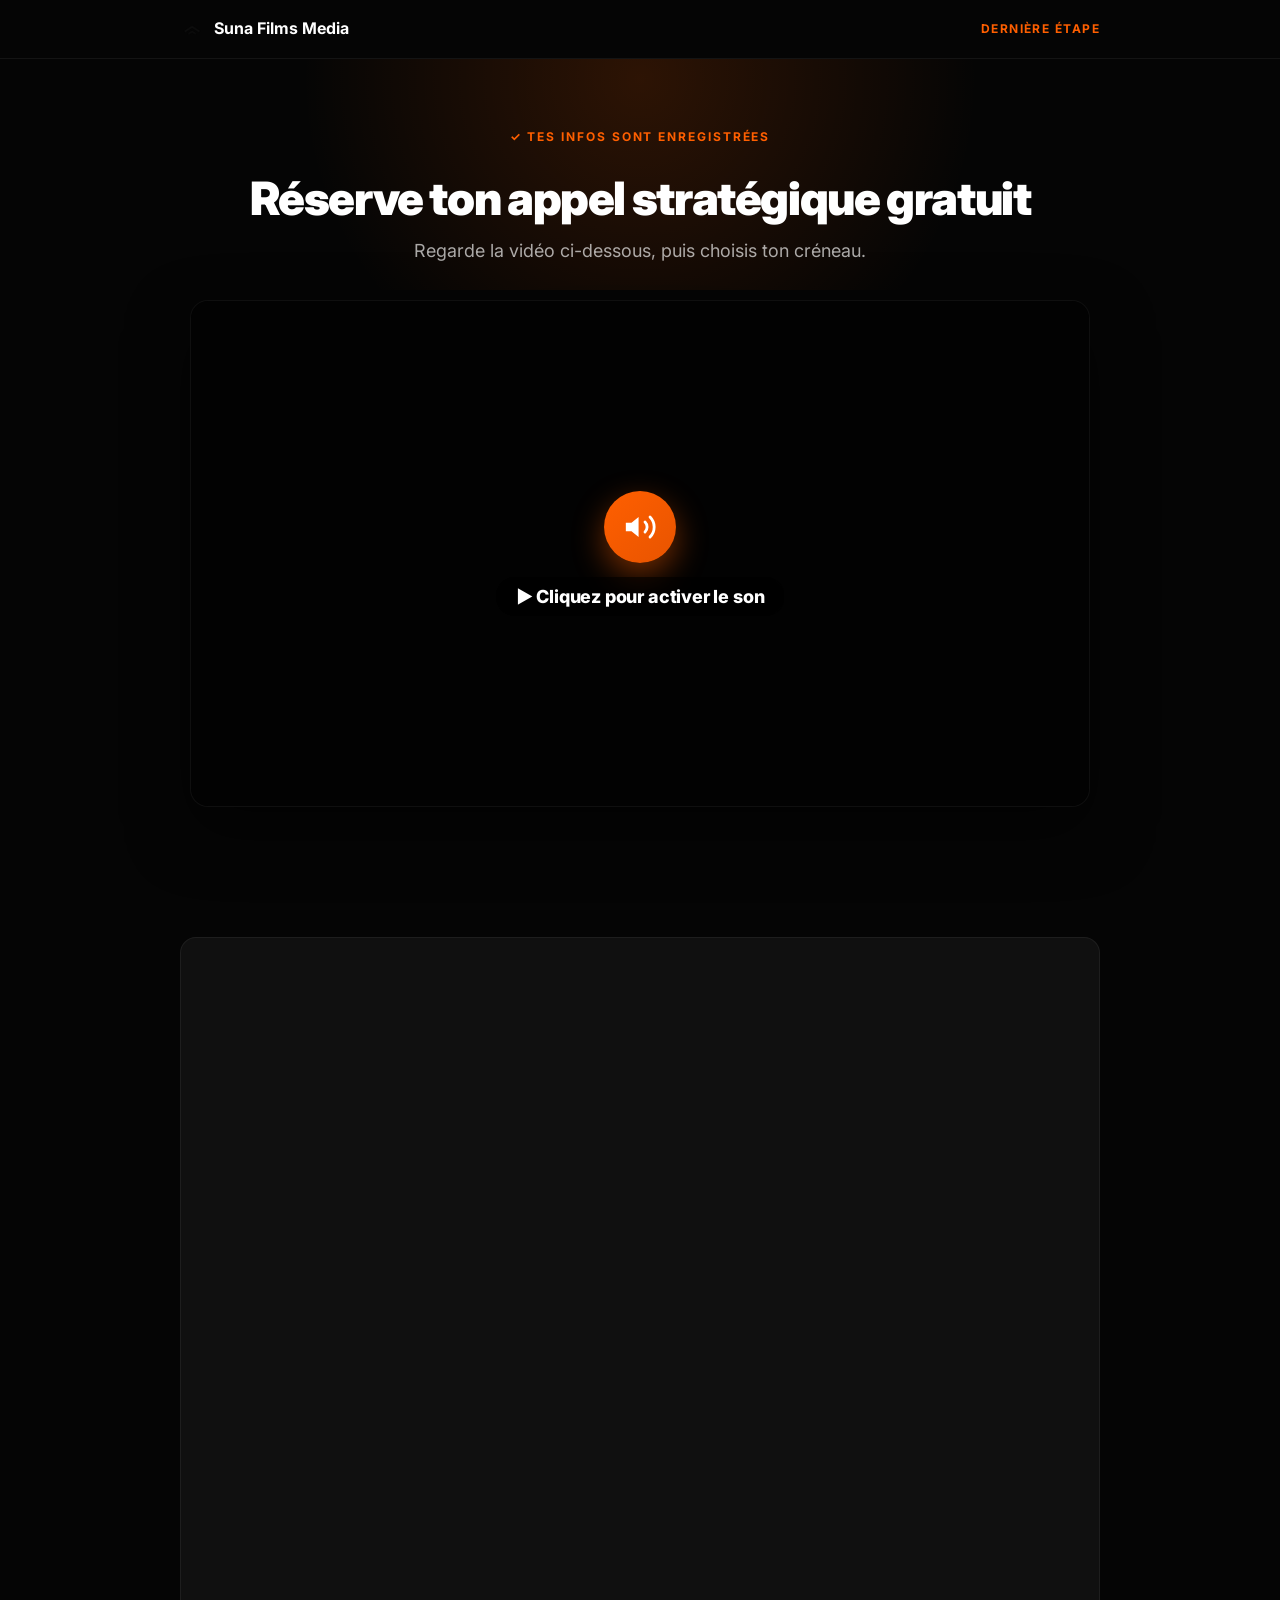
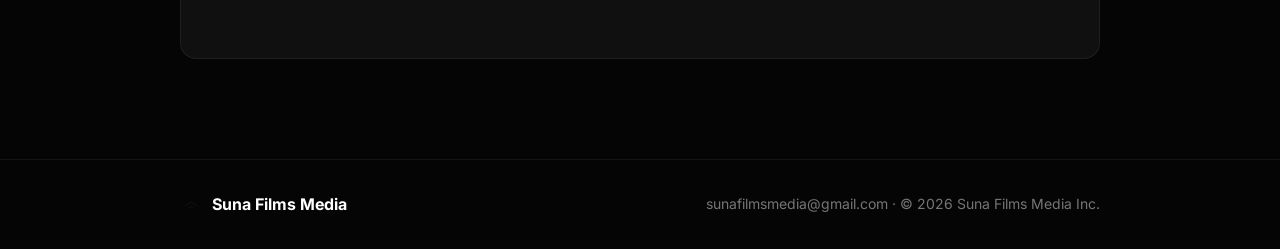
==== rdv.html @ 1b5686c1 "Nouveau flux: form -> /rdv (vieille video autoplay + calendrier), retire le calendrier de la page pr" ====
<!DOCTYPE html>
<html lang="fr">
<head>
  <meta charset="UTF-8" />
  <meta name="viewport" content="width=device-width, initial-scale=1.0" />
  <title>Réserve ton appel — Suna Films Media</title>
  <meta name="description" content="Réserve ton appel stratégique gratuit de 30 minutes avec Suna Films Media." />
  <meta name="robots" content="noindex" />

  <!-- Fonts -->
  <link rel="preconnect" href="https://fonts.googleapis.com" />
  <link rel="preconnect" href="https://fonts.gstatic.com" crossorigin />
  <link href="https://fonts.googleapis.com/css2?family=Inter:wght@400;500;600;700;800;900&display=swap" rel="stylesheet" />
  <link rel="preconnect" href="https://api.leadconnectorhq.com" />
  <link rel="preconnect" href="https://link.msgsndr.com" />
  <link rel="preconnect" href="https://www.youtube.com" />
  <link rel="preconnect" href="https://i.ytimg.com" />

  <link rel="stylesheet" href="/style.css" />

  <!-- ===== Meta Pixel ===== -->
  <script>
  !function(f,b,e,v,n,t,s)
  {if(f.fbq)return;n=f.fbq=function(){n.callMethod?
  n.callMethod.apply(n,arguments):n.queue.push(arguments)};
  if(!f._fbq)f._fbq=n;n.push=n;n.loaded=!0;n.version='2.0';
  n.queue=[];t=b.createElement(e);t.async=!0;
  t.src=v;s=b.getElementsByTagName(e)[0];
  s.parentNode.insertBefore(t,s)}(window, document,'script',
  'https://connect.facebook.net/en_US/fbevents.js');
  fbq('init', '889823396710916');
  fbq('track', 'PageView');
  </script>
  <noscript><img height="1" width="1" style="display:none"
    src="https://www.facebook.com/tr?id=889823396710916&ev=PageView&noscript=1" alt="" /></noscript>
  <!-- ===== /Meta Pixel ===== -->

  <!-- ===== Microsoft Clarity ===== -->
  <script type="text/javascript">
    (function(c,l,a,r,i,t,y){
        c[a]=c[a]||function(){(c[a].q=c[a].q||[]).push(arguments)};
        t=l.createElement(r);t.async=1;t.src="https://www.clarity.ms/tag/"+i;
        y=l.getElementsByTagName(r)[0];y.parentNode.insertBefore(t,y);
    })(window, document, "clarity", "script", "xqmfwdo1jj");
  </script>
  <!-- ===== /Microsoft Clarity ===== -->
</head>
<body>

  <!-- HEADER -->
  <header class="lp-rvheader">
    <div class="lp-container lp-rvheader__inner">
      <a href="/" class="lp-footer__brand">
        <img src="/assets/images/sfm-logo.png" alt="" style="height:24px;" />
        Suna Films Media
      </a>
      <span class="lp-rvheader__step">Dernière étape</span>
    </div>
  </header>

  <!-- HERO -->
  <section class="lp-rvhero">
    <div class="lp-rvhero__glow" aria-hidden="true"></div>
    <div class="lp-container">
      <span class="lp-eyebrow">✓ Tes infos sont enregistrées</span>
      <h1 class="lp-rvhero__title">Réserve ton appel stratégique gratuit</h1>
      <p class="lp-rvhero__sub">
        Regarde la vidéo ci-dessous, puis choisis ton créneau.
      </p>
    </div>
  </section>

  <!-- VIDÉO (autoplay) -->
  <section class="lp-rvvideo">
    <div class="lp-container">
      <div class="lp-hero__video">
        <iframe
          id="vslPlayer"
          src="https://www.youtube.com/embed/yNBzXR0RrMQ?autoplay=1&mute=1&rel=0&modestbranding=1&playsinline=1&controls=1&enablejsapi=1"
          title="Vidéo Suna Films Media"
          frameborder="0"
          allow="accelerometer; autoplay; clipboard-write; encrypted-media; gyroscope; picture-in-picture"
          loading="eager"
          allowfullscreen>
        </iframe>
        <button type="button" class="lp-video-unmute" id="unmuteBtn" aria-label="Activer le son de la vidéo">
          <span class="lp-video-unmute__icon" aria-hidden="true">
            <svg viewBox="0 0 24 24" fill="none" stroke="currentColor" stroke-width="2" stroke-linecap="round" stroke-linejoin="round">
              <polygon points="11 5 6 9 2 9 2 15 6 15 11 19 11 5" fill="currentColor" stroke="none"></polygon>
              <path d="M15.54 8.46a5 5 0 0 1 0 7.07"></path>
              <path d="M19.07 4.93a10 10 0 0 1 0 14.14"></path>
            </svg>
          </span>
          <span class="lp-video-unmute__label">▶ Cliquez pour activer le son</span>
        </button>
      </div>
    </div>
  </section>

  <!-- CALENDRIER -->
  <section class="lp-booking" id="booking">
    <div class="lp-container">
      <div class="lp-booking__wrap lp-booking__wrap--open">
        <div class="lp-booking__calendar is-unlocked">
          <iframe
            id="ghlBooking"
            src="https://api.leadconnectorhq.com/widget/booking/SUZpHLDFesSyKJdqzXlI"
            title="Calendrier de réservation"
            style="width:100%;border:none;overflow:hidden;"
            scrolling="no"
            width="100%" height="720"></iframe>
        </div>
      </div>
    </div>
  </section>

  <!-- Pré-remplit le widget GHL avec les infos de la page principale -->
  <script>
    (function () {
      try {
        var p = new URLSearchParams(location.search);
        var iframe = document.getElementById('ghlBooking');
        if (!iframe) return;
        var name = (p.get('name') || '').trim();
        var parts = name.split(/\s+/);
        var first = parts.shift() || '';
        var last = parts.join(' ');
        var qs = [];
        if (first) qs.push('first_name=' + encodeURIComponent(first));
        if (last)  qs.push('last_name=' + encodeURIComponent(last));
        if (p.get('email')) qs.push('email=' + encodeURIComponent(p.get('email')));
        if (p.get('phone')) qs.push('phone=' + encodeURIComponent(p.get('phone')));
        if (qs.length) {
          iframe.src = 'https://api.leadconnectorhq.com/widget/booking/SUZpHLDFesSyKJdqzXlI?' + qs.join('&');
        }
      } catch (e) { /* best-effort */ }
    })();
  </script>

  <!-- FOOTER -->
  <footer class="lp-footer">
    <div class="lp-container lp-footer__inner">
      <a href="/" class="lp-footer__brand">
        <img src="/assets/images/sfm-logo.png" alt="" style="height:22px;" />
        Suna Films Media
      </a>
      <div class="lp-footer__meta">
        <a href="mailto:sunafilmsmedia@gmail.com">sunafilmsmedia@gmail.com</a>
        · <span>© 2026 Suna Films Media Inc.</span>
      </div>
    </div>
  </footer>

  <!-- Script d'embed GoHighLevel (resize auto) -->
  <script src="https://link.msgsndr.com/js/form_embed.js"></script>

  <!-- RDV confirmé → pixel Schedule -->
  <script>
    (function () {
      var fired = false;
      window.addEventListener('message', function (e) {
        if (fired) return;
        var origin = e.origin || '';
        if (!/leadconnectorhq\.com|msgsndr\.com|gohighlevel\.com/i.test(origin)) return;
        var raw = '';
        try { raw = typeof e.data === 'string' ? e.data : JSON.stringify(e.data || ''); } catch (x) {}
        if (/height|resize|setheight/i.test(raw) && !/appoint|book|schedul|confirm/i.test(raw)) return;
        if (/appointment.?booked|booking.?(success|complete|confirmed)|schedul|slotbooked/i.test(raw)) {
          fired = true;
          if (typeof fbq !== 'undefined') fbq('track', 'Schedule');
          if (typeof clarity !== 'undefined') { try { clarity('event', 'booking_scheduled'); } catch (x) {} }
        }
      });
    })();
  </script>

  <!-- VSL autoplay muet → bouton pour activer le son -->
  <script>
    (function () {
      var btn = document.getElementById('unmuteBtn');
      var iframe = document.getElementById('vslPlayer');
      if (!btn || !iframe) return;
      var player = null;
      var tag = document.createElement('script');
      tag.src = 'https://www.youtube.com/iframe_api';
      document.head.appendChild(tag);
      window.onYouTubeIframeAPIReady = function () {
        try { player = new YT.Player('vslPlayer'); } catch (e) {}
      };
      btn.addEventListener('click', function () {
        var done = false;
        if (player && typeof player.unMute === 'function') {
          try { player.unMute(); player.setVolume(100); player.playVideo(); done = true; } catch (e) {}
        }
        if (!done) {
          iframe.src = 'https://www.youtube.com/embed/yNBzXR0RrMQ?autoplay=1&mute=0&rel=0&modestbranding=1&playsinline=1&controls=1&enablejsapi=1';
        }
        btn.classList.add('is-hidden');
        if (typeof fbq !== 'undefined') fbq('trackCustom', 'VideoUnmute');
      });
    })();
  </script>
</body>
</html>
---- style.css ----
/* ============================================================= */
/* SUNA FILMS MEDIA — Landing /ai                                 */
/* ============================================================= */

:root {
  --bg:          #050505;
  --surface:     #101010;
  --brand:       #FF5F00;
  --brand-dark:  #E85400;
  --text:        #FFFFFF;
  --text-muted:  rgba(255,255,255,0.65);
  --text-dim:    rgba(255,255,255,0.45);
  --border:      rgba(255,255,255,0.06);
  --success:     #22c55e;
  --success-lt:  #6EE7B7;
  --danger:      #FCA5A5;
}

/* ---------- Reset ---------- */
*, *::before, *::after { box-sizing: border-box; margin: 0; padding: 0; }

html { scroll-behavior: smooth; -webkit-text-size-adjust: 100%; }

body {
  background: var(--bg);
  color: var(--text);
  font-family: 'Inter', -apple-system, BlinkMacSystemFont, 'Segoe UI', sans-serif;
  font-size: 16px;
  line-height: 1.6;
  -webkit-font-smoothing: antialiased;
  -moz-osx-font-smoothing: grayscale;
  overflow-x: hidden;
}

img { max-width: 100%; display: block; }
a { color: inherit; text-decoration: none; }

/* ---------- Layout ---------- */
.lp-container {
  width: 100%;
  max-width: 960px;
  margin: 0 auto;
  padding: 0 20px;
}

.lp-section-head { text-align: center; max-width: 780px; margin: 0 auto 48px; }

/* ---------- Typography helpers ---------- */
.lp-eyebrow {
  display: inline-block;
  font-size: 12px;
  font-weight: 700;
  letter-spacing: 0.16em;
  text-transform: uppercase;
  color: var(--brand);
  margin-bottom: 18px;
}

.lp-h2 {
  font-size: clamp(26px, 4vw, 42px);
  font-weight: 800;
  line-height: 1.12;
  letter-spacing: -0.025em;
}

.lp-section-head__sub {
  margin-top: 16px;
  color: var(--text-muted);
  font-size: clamp(15px, 2vw, 17px);
  line-height: 1.6;
}

/* ---------- Buttons ---------- */
.lp-btn {
  display: inline-flex;
  align-items: center;
  justify-content: center;
  gap: 8px;
  font-family: inherit;
  cursor: pointer;
  border: none;
  border-radius: 999px;
  font-weight: 700;
  text-align: center;
  transition: transform 0.2s ease, box-shadow 0.2s ease, background 0.2s ease;
}

.lp-btn--primary {
  background: linear-gradient(135deg, #FF5F00 0%, #E85400 100%);
  color: #fff;
  padding: 15px 30px;
  box-shadow: 0 12px 32px rgba(255,95,0,0.28);
}
.lp-btn--primary:hover {
  transform: translateY(-2px);
  box-shadow: 0 16px 42px rgba(255,95,0,0.45);
}
.lp-btn--primary:disabled {
  opacity: 0.6;
  cursor: not-allowed;
  transform: none;
  box-shadow: 0 12px 32px rgba(255,95,0,0.18);
}

.lp-btn--lg {
  padding: 19px 40px;
  font-size: 18px;
}

/* CTAs principaux (hero / mid / final) : gros et faciles à cliquer */
.lp-track-cta.lp-btn--lg {
  padding: 21px 44px;
  font-size: 19px;
  font-weight: 800;
}

/* ============================================================= */
/* SECTION 1 — HERO                                              */
/* ============================================================= */
.lp-hero {
  position: relative;
  overflow: hidden;
  padding: 40px 0 90px;
  text-align: center;
}

.lp-hero__glow {
  position: absolute;
  top: -300px; left: 50%; transform: translateX(-50%);
  width: 1100px; height: 700px;
  background: radial-gradient(circle, rgba(255,95,0,0.18) 0%, transparent 65%);
  z-index: 0;
  pointer-events: none;
}

.lp-hero__inner { position: relative; z-index: 2; }

/* Le compteur et l'eyebrow sur des lignes séparées (l'eyebrow passe dessous) */
.lp-hero__inner > .lp-eyebrow { display: block; }
.lp-hero__scarcity {
  display: inline-flex;
  align-items: center;
  gap: 9px;
  margin-bottom: 14px;
  padding: 8px 16px;
  border-radius: 999px;
  background: rgba(255,95,0,0.1);
  border: 1px solid rgba(255,95,0,0.35);
  color: #fff;
  font-size: 13px;
  font-weight: 700;
  letter-spacing: 0.01em;
}
.lp-hero__scarcity-dot {
  width: 9px;
  height: 9px;
  border-radius: 999px;
  background: var(--brand);
  box-shadow: 0 0 0 0 rgba(255,95,0,0.6);
  animation: scarcity-pulse 1.8s ease-out infinite;
}
@keyframes scarcity-pulse {
  0%   { box-shadow: 0 0 0 0 rgba(255,95,0,0.55); }
  70%  { box-shadow: 0 0 0 8px rgba(255,95,0,0); }
  100% { box-shadow: 0 0 0 0 rgba(255,95,0,0); }
}

.lp-hero__title {
  font-size: clamp(36px, 6.2vw, 68px);
  font-weight: 900;
  line-height: 1.05;
  letter-spacing: -0.035em;
  margin-bottom: 14px;
}

.lp-hero__title-accent {
  display: block;
  font-size: 0.5em;
  font-weight: 800;
  color: var(--brand);
  letter-spacing: -0.02em;
  margin-top: 8px;
  line-height: 1.15;
}

/* Titre "hook" (phrase complète) : plus petit et lisible que le titre géant */
.lp-hero__title--hook {
  font-size: clamp(25px, 4.1vw, 42px);
  line-height: 1.2;
  letter-spacing: -0.02em;
  font-weight: 800;
  max-width: 860px;
  margin: 0 auto 16px;
}
.lp-hero__hl { color: var(--brand); }

/* CTA sur 2 lignes (texte principal + sous-texte) */
.lp-cta-stack {
  flex-direction: column;
  gap: 3px;
  padding-top: 17px;
  padding-bottom: 17px;
  line-height: 1.15;
}
.lp-cta-stack__main { font-size: 19px; font-weight: 800; }
.lp-cta-stack__sub { font-size: 13px; font-weight: 600; opacity: 0.88; }

/* Ligne de réassurance sous le CTA */
.lp-hero__reassure {
  margin-top: 16px;
  font-size: clamp(13px, 1.7vw, 15px);
  font-style: italic;
  color: var(--text-dim);
}
.lp-hero__reassure strong { color: #fff; font-style: normal; }

/* Ligne de confiance sous le sous-titre */
.lp-hero__trust {
  margin-top: 14px;
  font-size: clamp(13px, 1.7vw, 15px);
  color: var(--text-dim);
  letter-spacing: 0.01em;
}
.lp-hero__trust strong { color: #fff; }

.lp-hero__guarantee {
  font-size: clamp(15px, 2vw, 20px);
  color: var(--brand);
  font-weight: 700;
  margin-bottom: 18px;
}

/* Flèche + phrase au-dessus de la vidéo */
.lp-hero__vsl-cue {
  display: flex;
  flex-direction: column;
  align-items: center;
  gap: 4px;
  margin-bottom: 14px;
}
.lp-hero__vsl-text {
  font-size: clamp(15px, 2.2vw, 19px);
  font-weight: 800;
  color: #fff;
  letter-spacing: -0.01em;
}
.lp-hero__vsl-arrow {
  width: 30px;
  height: 30px;
  color: var(--brand);
  animation: vsl-arrow-bounce 1.4s ease-in-out infinite;
}
@keyframes vsl-arrow-bounce {
  0%, 100% { transform: translateY(0); }
  50%      { transform: translateY(7px); }
}

.lp-hero__sub {
  font-size: clamp(14px, 1.8vw, 17px);
  color: var(--text-muted);
  margin-bottom: 36px;
}

/* Stage + dégradé qui balaie derrière la vidéo (droite → gauche) */
.lp-hero__video-stage { position: relative; }
.lp-video-swish {
  position: absolute;
  inset: -34px;
  z-index: 0;
  border-radius: 40px;
  background: linear-gradient(100deg,
    transparent 22%,
    rgba(255,95,0,0.30) 40%,
    rgba(255,95,0,0.75) 50%,
    rgba(255,95,0,0.30) 60%,
    transparent 78%);
  background-size: 260% 100%;
  filter: blur(30px);
  opacity: 0;
  /* 1 balayage (~2,4 s) puis invisible jusqu'au prochain cycle : 1 fois / 30 s */
  animation: video-swish 30s linear infinite;
  pointer-events: none;
}
@keyframes video-swish {
  0%    { background-position: 135% 0;  opacity: 0; }
  1%    { opacity: 0.9; }
  8%    { background-position: -135% 0; opacity: 0.9; }
  9%    { opacity: 0; }
  100%  { background-position: -135% 0; opacity: 0; }
}
@media (prefers-reduced-motion: reduce) {
  .lp-video-swish { animation: none; opacity: 0; }
}

.lp-hero__video {
  position: relative;
  z-index: 1;
  width: 100%;
  aspect-ratio: 16 / 9;
  border-radius: 18px;
  overflow: hidden;
  border: 1px solid var(--border);
  box-shadow: 0 24px 60px rgba(0,0,0,0.55);
  margin-bottom: 36px;
  background: #000;
}
.lp-hero__video iframe {
  position: absolute;
  inset: 0;
  width: 100%;
  height: 100%;
  border: 0;
}

/* Miniature cliquable (facade) */
.lp-video-facade {
  position: absolute;
  inset: 0;
  width: 100%;
  height: 100%;
  border: 0;
  padding: 0;
  cursor: pointer;
  background-size: cover;
  background-position: center;
  background-color: #000;
  display: flex;
  align-items: center;
  justify-content: center;
  -webkit-tap-highlight-color: transparent;
}
.lp-video-facade::after {
  content: "";
  position: absolute;
  inset: 0;
  background: rgba(0,0,0,0.10);
  transition: background 0.2s ease;
}
.lp-video-facade:hover::after { background: rgba(0,0,0,0); }
.lp-video-facade__play {
  position: relative;
  z-index: 1;
  width: 82px;
  height: 82px;
  border-radius: 999px;
  background: linear-gradient(135deg, #FF5F00 0%, #E85400 100%);
  box-shadow: 0 14px 36px rgba(255,95,0,0.5);
  display: flex;
  align-items: center;
  justify-content: center;
  transition: transform 0.2s ease;
  animation: facade-pulse 2s ease-in-out infinite;
}
.lp-video-facade:hover .lp-video-facade__play { transform: scale(1.07); }
.lp-video-facade__play svg { width: 36px; height: 36px; color: #fff; margin-left: 4px; }
@keyframes facade-pulse {
  0%, 100% { box-shadow: 0 14px 36px rgba(255,95,0,0.5); }
  50%      { box-shadow: 0 16px 46px rgba(255,95,0,0.7); }
}

/* Overlay « Activer le son » — couvre la vidéo tant qu'elle est muette */
.lp-video-unmute {
  position: absolute;
  inset: 0;
  z-index: 3;
  display: flex;
  flex-direction: column;
  align-items: center;
  justify-content: center;
  gap: 14px;
  width: 100%;
  height: 100%;
  border: 0;
  cursor: pointer;
  color: #fff;
  font-family: inherit;
  background: rgba(5, 5, 5, 0.42);
  transition: opacity 0.3s ease, visibility 0.3s ease;
  -webkit-tap-highlight-color: transparent;
}
.lp-video-unmute.is-hidden { opacity: 0; visibility: hidden; pointer-events: none; }

/* Fausse barre de progression du VSL (~20 s) */
.lp-vsl-bar {
  position: absolute;
  left: 0; right: 0; bottom: 0;
  height: 6px;
  background: rgba(255,255,255,0.18);
  z-index: 2;
  pointer-events: none;
}
.lp-vsl-bar__fill {
  display: block;
  height: 100%;
  width: 0;
  background: linear-gradient(90deg, #FF5F00, #E85400);
  box-shadow: 0 0 10px rgba(255,95,0,0.6);
}
.lp-vsl-bar__fill.is-running { animation: vsl-bar 20s linear forwards; }
@keyframes vsl-bar { from { width: 0; } to { width: 100%; } }

.lp-video-unmute__icon {
  display: flex;
  align-items: center;
  justify-content: center;
  width: 72px;
  height: 72px;
  border-radius: 999px;
  background: linear-gradient(135deg, #FF5F00 0%, #E85400 100%);
  box-shadow: 0 12px 32px rgba(255, 95, 0, 0.45);
  animation: unmute-pulse 2s ease-in-out infinite;
}
.lp-video-unmute__icon svg { width: 34px; height: 34px; }
.lp-video-unmute__label {
  font-size: clamp(15px, 2.4vw, 18px);
  font-weight: 800;
  letter-spacing: -0.01em;
  padding: 9px 20px;
  border-radius: 999px;
  background: rgba(0, 0, 0, 0.55);
  backdrop-filter: blur(4px);
  -webkit-backdrop-filter: blur(4px);
}
@keyframes unmute-pulse {
  0%, 100% { transform: scale(1); box-shadow: 0 12px 32px rgba(255,95,0,0.45); }
  50%      { transform: scale(1.06); box-shadow: 0 16px 42px rgba(255,95,0,0.6); }
}

/* ---------- Trajectoire "condor" ---------- */
.lp-bg-trajectory {
  position: absolute;
  inset: 0;
  z-index: 1;
  opacity: 0;
  animation: traj-fade 2.2s ease-out 0.4s forwards;
  pointer-events: none;
}
.lp-bg-trajectory svg { width: 100%; height: 100%; }
.lp-bg-trajectory path {
  stroke: rgba(255,95,0,0.18);
  stroke-width: 2.5;
  stroke-linecap: round;
  stroke-dasharray: 2600;
  stroke-dashoffset: 2600;
  animation: traj-draw 4.5s cubic-bezier(0.4,0,0.2,1) 0.8s forwards;
  filter: drop-shadow(0 0 12px rgba(255,95,0,0.3));
}
.lp-bg-trajectory__bird {
  position: absolute; top: 10%; right: 6%;
  width: 90px; opacity: 0;
  filter: brightness(0) invert(1);
  animation: bird-in 1.8s ease-out 3.6s forwards, bird-float 5s ease-in-out 3.6s infinite;
}

@keyframes traj-fade { to { opacity: 1; } }
@keyframes traj-draw { to { stroke-dashoffset: 0; } }
@keyframes bird-in {
  from { opacity: 0; transform: translateY(20px) scale(0.85); }
  to   { opacity: 0.14; transform: translateY(0) scale(1); }
}
@keyframes bird-float {
  0%,100% { transform: translate(0,0); }
  50%     { transform: translate(-4px,-10px); }
}

/* ============================================================= */
/* SECTION 2 — LOGOS marquee                                    */
/* ============================================================= */
.lp-logos { padding: 60px 0; border-top: 1px solid var(--border); border-bottom: 1px solid var(--border); }
.lp-logos__headline {
  text-align: center;
  font-size: clamp(20px, 2.8vw, 28px);
  font-weight: 800;
  letter-spacing: -0.02em;
  color: #fff;
  margin-bottom: 34px;
  padding: 0 20px;
}
.lp-logos__title {
  text-align: center;
  font-size: 12px;
  font-weight: 600;
  letter-spacing: 0.18em;
  text-transform: uppercase;
  color: var(--text-dim);
  margin-bottom: 36px;
}

.marquee {
  overflow: hidden;
  -webkit-mask-image: linear-gradient(to right, transparent 0%, black 8%, black 92%, transparent 100%);
  mask-image: linear-gradient(to right, transparent 0%, black 8%, black 92%, transparent 100%);
}
.marquee__track {
  display: flex;
  gap: 24px;
  width: max-content;
  align-items: center;
  animation: marquee-scroll 28s linear infinite;
}
/* Les logos sont pré-normalisés en blanc sur transparent : aucun filtre nécessaire.
   max-width borne les logos très larges (certains font 8:1) pour garder un rythme régulier. */
.marquee__logo {
  height: 36px;
  width: auto;
  max-width: 165px;
  object-fit: contain;
  opacity: 0.7;
  flex: 0 0 auto;
  transition: opacity 0.25s ease;
}
.marquee__logo:hover { opacity: 1; }
@keyframes marquee-scroll {
  from { transform: translateX(0); }
  to   { transform: translateX(-50%); }
}

/* ============================================================= */
/* SECTION 2B — APPLICATION (form inline)                       */
/* ============================================================= */
.lp-apply { padding: 80px 0; }
.lp-apply__card {
  max-width: 520px;
  margin: 0 auto;
  text-align: center;
  background: var(--surface);
  border: 1px solid rgba(255,95,0,0.28);
  border-radius: 18px;
  padding: 40px 34px;
  box-shadow: 0 24px 60px rgba(0,0,0,0.4);
}
.lp-apply__title {
  font-size: clamp(24px, 3.6vw, 34px);
  font-weight: 800;
  letter-spacing: -0.025em;
  line-height: 1.12;
  margin: 4px 0 10px;
}
.lp-apply__sub {
  color: var(--text-muted);
  font-size: clamp(14px, 2vw, 16px);
  line-height: 1.55;
  margin-bottom: 26px;
}
.lp-apply__form { text-align: left; }
.lp-apply__form .lp-form__submit { margin-top: 6px; }

/* Form dans la modal : pas de double fond/bordure (la modal les fournit) */
.lp-apply__card--modal {
  background: none;
  border: none;
  box-shadow: none;
  padding: 0;
  max-width: none;
}
.lp-modal__box--apply { max-width: 460px; }

/* Page offre : form directement sous le hero */
.lp-hero--offer { padding: 40px 0 20px; }
.lp-apply__card--offer { margin-top: 30px; }

/* Sur mobile : offre compacte pour voir le form dès l'arrivée */
@media (max-width: 640px) {
  .lp-hero--offer { padding: 20px 0 6px; }
  .lp-hero--offer .lp-hero__title { font-size: clamp(27px, 8.4vw, 40px); line-height: 1.05; }
  .lp-hero--offer .lp-hero__guarantee { margin-bottom: 0; }
  .lp-hero--offer + .lp-apply { padding-top: 18px; }
}

/* CTA mid-funnel */
.lp-midcta { padding: 30px 0 90px; text-align: center; }
.lp-midcta__title {
  font-size: clamp(24px, 3.4vw, 36px);
  font-weight: 800;
  letter-spacing: -0.025em;
  line-height: 1.12;
  margin: 6px 0 24px;
}

/* Barre de progression */
.lp-apply__progress {
  height: 5px;
  border-radius: 999px;
  background: rgba(255,255,255,0.08);
  overflow: hidden;
  margin-bottom: 8px;
}
.lp-apply__progress-bar {
  display: block;
  height: 100%;
  width: 25%;
  border-radius: 999px;
  background: linear-gradient(90deg, #FF5F00, #E85400);
  transition: width 0.35s ease;
}
.lp-apply__count {
  text-align: right;
  font-size: 12px;
  font-weight: 700;
  color: var(--text-dim);
  margin-bottom: 20px;
}

/* Étapes (une à la fois) */
.lp-apply__step { display: none; }
.lp-apply__step.is-active { display: block; animation: step-in 0.3s ease; }
@keyframes step-in {
  from { opacity: 0; transform: translateY(8px); }
  to   { opacity: 1; transform: translateY(0); }
}
.lp-apply__step > label {
  display: block;
  font-size: clamp(17px, 2.4vw, 21px);
  font-weight: 700;
  color: #fff;
  margin-bottom: 16px;
  letter-spacing: -0.01em;
}
.lp-apply__step input:not([type=hidden]) {
  width: 100%;
  background: #050505;
  border: 1px solid rgba(255,255,255,0.1);
  border-radius: 10px;
  padding: 15px 16px;
  color: #fff;
  font-family: inherit;
  font-size: 16px;
  margin-bottom: 18px;
  transition: border-color 0.2s ease;
}
.lp-apply__step input:not([type=hidden]):focus { outline: none; border-color: var(--brand); }
.lp-apply__step .lp-btn { width: 100%; }

/* Navigation retour / suivant */
.lp-apply__nav { display: flex; align-items: center; gap: 12px; }
.lp-apply__nav .lp-btn { flex: 1 1 auto; }
.lp-apply__back {
  flex: 0 0 auto;
  background: none;
  border: none;
  color: var(--text-dim);
  font-family: inherit;
  font-size: 14px;
  font-weight: 600;
  cursor: pointer;
  padding: 8px 4px;
  transition: color 0.2s;
}
.lp-apply__back:hover { color: #fff; }

/* Choix (domaine) */
.lp-apply__choices { display: flex; flex-direction: column; gap: 10px; margin-bottom: 20px; }
.lp-apply__choices.is-error .lp-apply__choice { border-color: var(--danger); }
.lp-apply__choice {
  width: 100%;
  text-align: left;
  background: #050505;
  border: 1px solid rgba(255,255,255,0.12);
  border-radius: 12px;
  padding: 15px 18px;
  color: #fff;
  font-family: inherit;
  font-size: 15px;
  font-weight: 600;
  cursor: pointer;
  transition: border-color 0.2s, background 0.2s;
}
.lp-apply__choice:hover { border-color: rgba(255,95,0,0.5); }
.lp-apply__choice.is-selected {
  border-color: var(--brand);
  background: rgba(255,95,0,0.12);
}

/* ============================================================= */
/* SECTION 3 — IMPACT                                           */
/* ============================================================= */
.lp-impact { padding: 100px 0; }

/* ---------- Slider horizontal (scroll-snap + flèches) ---------- */
.lp-slider {
  position: relative;
  max-width: 1100px;
  margin: 0 auto;
  padding: 0 12px;
}
.lp-slider__track {
  display: flex;
  gap: 18px;
  overflow-x: auto;
  scroll-snap-type: x mandatory;
  scroll-behavior: smooth;
  padding: 8px 12px 22px;
  -webkit-overflow-scrolling: touch;
  scrollbar-width: none;
}
.lp-slider__track::-webkit-scrollbar { display: none; }

.lp-slider__arrow {
  position: absolute;
  top: 50%;
  transform: translateY(-50%);
  z-index: 4;
  width: 46px;
  height: 46px;
  display: flex;
  align-items: center;
  justify-content: center;
  border: 1px solid rgba(255,255,255,0.14);
  background: rgba(16,16,16,0.9);
  color: #fff;
  border-radius: 999px;
  font-size: 26px;
  line-height: 1;
  cursor: pointer;
  transition: background 0.2s, border-color 0.2s, opacity 0.2s;
  backdrop-filter: blur(4px);
}
.lp-slider__arrow:hover { background: var(--brand); border-color: var(--brand); }
.lp-slider__arrow--prev { left: -6px; }
.lp-slider__arrow--next { right: -6px; }
.lp-slider__arrow[disabled] { opacity: 0.25; cursor: default; }
@media (max-width: 720px) { .lp-slider__arrow { display: none; } }

/* ---------- Carte impact avec photo ---------- */
.lp-icard {
  flex: 0 0 268px;
  scroll-snap-align: center;
  background: rgba(255,255,255,0.04);
  border: 1px solid rgba(255,95,0,0.28);
  border-radius: 18px;
  padding: 28px 24px 26px;
  display: flex;
  flex-direction: column;
  align-items: center;
  text-align: center;
  transition: transform 0.25s ease, border-color 0.25s ease;
}
.lp-icard:hover { transform: translateY(-4px); border-color: rgba(255,95,0,0.55); }
.lp-icard__photo {
  width: 92px;
  height: 92px;
  border-radius: 999px;
  object-fit: cover;
  border: 2px solid rgba(255,95,0,0.5);
  margin-bottom: 16px;
}
.lp-icard__body { display: flex; flex-direction: column; align-items: center; gap: 6px; width: 100%; }
.lp-icard__name { font-size: 18px; font-weight: 800; color: #fff; letter-spacing: -0.01em; }
.lp-icard__metric {
  font-size: 11px; font-weight: 600; letter-spacing: 0.08em;
  text-transform: uppercase; color: var(--text-dim);
}
.lp-icard__prog {
  display: flex; align-items: baseline; justify-content: center;
  gap: 10px; margin: 8px 0 4px;
}
.lp-icard__from { font-size: 26px; color: rgba(255,255,255,0.4); font-weight: 700; }
.lp-icard__arrow { font-size: 20px; color: var(--brand); }
.lp-icard__to { font-size: 46px; font-weight: 900; color: #fff; letter-spacing: -0.03em; line-height: 1; }
.lp-icard__single {
  font-size: 52px; font-weight: 900; color: #fff;
  letter-spacing: -0.03em; line-height: 1; margin: 10px 0 4px;
}
.lp-icard__pct {
  padding: 6px 14px;
  background: rgba(34,197,94,0.14);
  color: var(--success-lt);
  border-radius: 999px;
  font-weight: 700;
  font-size: 13px;
}
.lp-icard__period {
  font-size: 11px; font-weight: 600; letter-spacing: 0.06em;
  text-transform: uppercase; color: var(--text-dim); margin-top: 2px;
}

/* ============================================================= */
/* SECTION 4B — SYSTÈME (aperçu Miro verrouillé)                */
/* ============================================================= */
.lp-system { padding: 100px 0; }
.lp-system__wrap {
  position: relative;
  width: 100%;
  /* Hauteur responsive SANS aspect-ratio : la largeur reste 100% du conteneur.
     (aspect-ratio + min-height dérivait la largeur de la hauteur → débordait le mobile) */
  height: clamp(430px, 52vw, 600px);
  border-radius: 16px;
  overflow: hidden;
  border: 1px solid var(--border);
  background: var(--surface);
  max-width: 1000px;
  margin: 0 auto;
}
.lp-system__poster {
  position: absolute;
  inset: 0;
  width: 100%;
  height: 100%;
  object-fit: cover;
  object-position: center;
  filter: blur(6px);
  transform: scale(1.04); /* masque les bords nets du flou */
  transition: filter 0.5s ease, transform 0.5s ease;
}
.lp-system__poster.is-clear { filter: none; transform: none; }

/* Bouton « ouvrir en grand » — apparaît une fois débloqué */
.lp-system__open {
  position: absolute;
  bottom: 16px;
  right: 16px;
  z-index: 3;
  padding: 10px 18px;
  border-radius: 999px;
  background: rgba(16,16,16,0.92);
  border: 1px solid rgba(255,255,255,0.16);
  color: #fff;
  font-size: 13px;
  font-weight: 700;
  opacity: 0;
  visibility: hidden;
  transform: translateY(6px);
  transition: opacity 0.4s ease, transform 0.4s ease, visibility 0.4s ease, background 0.2s;
  backdrop-filter: blur(4px);
}
.lp-system__open:hover { background: var(--brand); border-color: var(--brand); }
.lp-system__open.is-visible { opacity: 1; visibility: visible; transform: translateY(0); }

.lp-system__overlay {
  position: absolute;
  inset: 0;
  display: flex;
  align-items: center;
  justify-content: center;
  padding: 20px;
  background: rgba(5,5,5,0.5);
  backdrop-filter: blur(1.5px);
  -webkit-backdrop-filter: blur(1.5px);
  transition: opacity 0.4s ease, visibility 0.4s ease;
}
.lp-system__overlay.is-hidden { opacity: 0; visibility: hidden; pointer-events: none; }

/* ============================================================= */
/* PAGE /rendez-vous — header, hero, FAQ                        */
/* ============================================================= */
.lp-rvheader { border-bottom: 1px solid var(--border); padding: 16px 0; }
.lp-rvheader__inner { display: flex; align-items: center; justify-content: space-between; }
.lp-rvheader__step {
  font-size: 12px; font-weight: 700; letter-spacing: 0.12em;
  text-transform: uppercase; color: var(--brand);
}

.lp-rvhero { position: relative; overflow: hidden; padding: 64px 0 24px; text-align: center; }
.lp-rvhero__glow {
  position: absolute; top: -240px; left: 50%; transform: translateX(-50%);
  width: 900px; height: 520px; pointer-events: none; z-index: 0;
  background: radial-gradient(circle, rgba(255,95,0,0.16) 0%, transparent 65%);
}
.lp-rvhero .lp-container { position: relative; z-index: 2; }
.lp-rvhero__title {
  font-size: clamp(28px, 4.6vw, 46px); font-weight: 900;
  letter-spacing: -0.03em; line-height: 1.08; margin: 10px 0 14px;
}
.lp-rvhero__sub {
  color: var(--text-muted); max-width: 640px; margin: 0 auto;
  font-size: clamp(15px, 2vw, 18px); line-height: 1.6;
}

/* Vidéo VSL sur la page rendez-vous */
.lp-rvvideo { padding: 10px 0 30px; }
.lp-rvvideo .lp-hero__video { max-width: 900px; margin: 0 auto; }

/* Calendrier « ouvert » (page rendez-vous : pas de gating) */
.lp-booking__wrap--open { min-height: 0; }
.lp-booking__wrap--open .lp-booking__calendar { filter: none; pointer-events: auto; }

/* FAQ (accordéon natif <details>) */
.lp-faq { padding: 50px 0 100px; }
.lp-faq__list { max-width: 760px; margin: 0 auto; display: flex; flex-direction: column; gap: 12px; }
.lp-faq__item {
  background: rgba(255,255,255,0.03);
  border: 1px solid var(--border);
  border-radius: 12px;
  overflow: hidden;
}
.lp-faq__item summary {
  cursor: pointer;
  padding: 18px 22px;
  font-weight: 700;
  font-size: 16px;
  color: #fff;
  list-style: none;
  display: flex;
  align-items: center;
  justify-content: space-between;
  gap: 16px;
  transition: color 0.2s;
}
.lp-faq__item summary::-webkit-details-marker { display: none; }
.lp-faq__item summary::after {
  content: '+';
  color: var(--brand);
  font-size: 24px;
  font-weight: 400;
  line-height: 1;
  flex: 0 0 auto;
}
.lp-faq__item[open] summary::after { content: '−'; }
.lp-faq__item summary:hover { color: var(--brand); }
.lp-faq__item > div { padding: 0 22px 20px; color: var(--text-muted); line-height: 1.65; font-size: 15px; }
.lp-faq__item > div p { margin: 0; }

/* ============================================================= */
/* SECTION 4 — BOOKING (gated)                                  */
/* ============================================================= */
.lp-booking { padding: 100px 0; }
.lp-booking__wrap {
  position: relative;
  min-height: 720px;
  border-radius: 16px;
  overflow: hidden;
  border: 1px solid var(--border);
  background: var(--surface);
}
.lp-booking__calendar {
  filter: blur(10px);
  pointer-events: none;
  transition: filter 0.4s ease;
}
.lp-booking__calendar iframe { display: block; width: 100%; min-height: 720px; border: 0; }
.lp-booking__calendar.is-unlocked { filter: none; pointer-events: auto; }

.lp-booking__overlay {
  position: absolute;
  inset: 0;
  display: flex;
  align-items: center;
  justify-content: center;
  padding: 20px;
  background: rgba(5,5,5,0.75);
  backdrop-filter: blur(4px);
  -webkit-backdrop-filter: blur(4px);
  transition: opacity 0.4s ease, visibility 0.4s ease;
}
.lp-booking__overlay.is-hidden {
  opacity: 0;
  visibility: hidden;
  pointer-events: none;
}
.lp-booking__gate {
  max-width: 420px;
  text-align: center;
  background: rgba(20,20,20,0.95);
  border: 1px solid var(--border);
  padding: 40px 32px;
  border-radius: 16px;
  box-shadow: 0 30px 70px rgba(0,0,0,0.6);
}
.lp-booking__gate p { color: var(--text-muted); margin-bottom: 22px; }
.lp-booking__gate-label {
  font-size: 12px;
  font-weight: 700;
  letter-spacing: 0.14em;
  text-transform: uppercase;
  color: var(--brand) !important;
  margin-bottom: 12px !important;
}

/* ============================================================= */
/* SECTION 5 — BROKERS MURAL                                    */
/* ============================================================= */
.lp-brokers { padding: 100px 0; }
.lp-brokers__title {
  font-size: clamp(26px, 3.6vw, 40px);
  font-weight: 800;
  line-height: 1.15;
  letter-spacing: -0.02em;
}
.lp-brokers__accent { color: var(--brand); white-space: nowrap; }
.lp-brokers__sub {
  margin-top: 18px;
  color: var(--text-muted);
  font-size: clamp(15px, 2vw, 17px);
}
.lp-brokers__sub strong { color: #fff; }

.lp-brokers__mural {
  display: flex;
  flex-wrap: wrap;
  justify-content: center;
  gap: 1px;
  background: rgba(255,255,255,0.08);
  border: 1px solid rgba(255,255,255,0.08);
  border-radius: 16px;
  overflow: hidden;
  max-width: 1000px;
  margin: 0 auto;
}
.lp-broker-tile {
  flex: 1 1 220px;
  max-width: calc(25% - 1px);
  min-width: 200px;
  background: #050505;
  padding: 44px 20px;
  min-height: 140px;
  display: flex;
  flex-direction: column;
  align-items: center;
  justify-content: center;
  text-align: center;
  gap: 8px;
  transition: background 0.25s ease;
}
.lp-broker-tile:hover { background: rgba(255,95,0,0.05); }

.lp-broker-tile__name { font-size: 17px; font-weight: 800; color: #fff; }
.lp-broker-tile__role {
  font-size: 10.5px;
  font-weight: 600;
  letter-spacing: 0.12em;
  text-transform: uppercase;
  color: rgba(255,255,255,0.4);
}

/* Tous les logos sont pré-normalisés en blanc sur transparent -> aucun filtre CSS. */

/* Tuile logo perso */
.lp-broker-tile--logo img {
  max-width: 90%;
  max-height: 70px;
  width: auto;
  opacity: 0.95;
}

/* Nom + petit logo d'agence */
.lp-broker-tile__agency-logo {
  margin-top: 10px;
  max-height: 24px;
  max-width: 80%;
  width: auto;
  opacity: 0.75;
}

/* Combo : logo perso + agence */
.lp-broker-tile--combo .lp-broker-tile__main-logo {
  max-height: 60px;
  max-width: 90%;
  width: auto;
  opacity: 0.95;
}
.lp-broker-tile--combo .lp-broker-tile__agency-logo { max-height: 18px; opacity: 0.55; }

.lp-brokers__closing {
  text-align: center;
  margin-top: 48px;
  font-size: clamp(16px, 2.2vw, 20px);
  font-weight: 700;
  color: #fff;
  letter-spacing: -0.01em;
}

/* ============================================================= */
/* SECTION 5B — GALERIE CLIENTS                                 */
/* ============================================================= */
.lp-clients { padding: 90px 0; }
.lp-clients__grid {
  display: flex;
  flex-wrap: wrap;
  justify-content: center;
  gap: 14px;
  max-width: 1000px;
  margin: 0 auto;
}
.lp-clients__cell {
  flex: 0 1 178px;
  min-height: 112px;
  display: flex;
  align-items: center;
  justify-content: center;
  padding: 22px 24px;
  background: rgba(255,255,255,0.025);
  border: 1px solid var(--border);
  border-radius: 14px;
  transition: border-color 0.25s ease, background 0.25s ease, transform 0.25s ease;
}
.lp-clients__cell:hover {
  border-color: rgba(255,95,0,0.4);
  background: rgba(255,95,0,0.04);
  transform: translateY(-3px);
}
.lp-clients__cell img {
  max-height: 42px;
  max-width: 88%;
  width: auto;
  opacity: 0.88;
  transition: opacity 0.25s ease;
}
.lp-clients__cell:hover img { opacity: 1; }
@media (max-width: 640px) {
  .lp-clients { padding: 60px 0; }
  .lp-clients__grid { gap: 10px; }
  .lp-clients__cell { flex: 0 1 150px; min-height: 96px; padding: 18px 16px; }
}

/* ============================================================= */
/* SECTION 6 — TESTIMONIALS                                     */
/* ============================================================= */
.lp-testimonials { padding: 100px 0; }
.lp-testimonials__grid {
  display: grid;
  grid-template-columns: repeat(auto-fit, minmax(220px, 1fr));
  gap: 18px;
  max-width: 1100px;
  margin: 0 auto;
}
.lp-tcard {
  background: rgba(255,255,255,0.03);
  border: 1px solid var(--border);
  border-radius: 14px;
  overflow: hidden;
  display: flex;
  flex-direction: column;
}
.lp-tcard__video {
  position: relative;
  aspect-ratio: 9 / 16;
  overflow: hidden;
  background: #000;
}
.lp-tcard__video iframe {
  position: absolute;
  inset: 0;
  width: 100%;
  height: 100%;
  border: 0;
}
.lp-tcard__body { padding: 22px; }
.lp-tcard__name { font-size: 16px; font-weight: 800; color: #fff; }
.lp-tcard__role { font-size: 13px; color: var(--text-dim); margin-top: 2px; }
.lp-tcard__result {
  margin-top: 14px;
  padding-top: 14px;
  border-top: 1px solid var(--border);
  color: var(--brand);
  font-weight: 700;
  font-size: 14px;
}

/* ============================================================= */
/* SECTION 6B — AVIS GOOGLE                                      */
/* ============================================================= */
.lp-reviews { padding: 40px 0 100px; }

.lp-reviews__head {
  display: flex;
  align-items: center;
  justify-content: center;
  gap: 16px;
  margin-bottom: 48px;
  text-align: left;
}
.lp-reviews__g { width: 40px; height: 40px; flex: 0 0 auto; }
.lp-reviews__headtext { display: flex; flex-direction: column; gap: 2px; }
.lp-reviews__label { font-size: 13px; font-weight: 700; letter-spacing: 0.04em; color: var(--text-muted); }
.lp-reviews__rating { display: flex; align-items: center; gap: 10px; }
.lp-reviews__rating strong { font-size: 30px; font-weight: 900; color: #fff; letter-spacing: -0.02em; }
.lp-stars { display: inline-flex; gap: 2px; }
.lp-stars svg { width: 20px; height: 20px; fill: #FBBC04; }
.lp-reviews__count { font-size: 12px; color: var(--text-dim); }

.lp-reviews__grid {
  display: grid;
  grid-template-columns: repeat(auto-fit, minmax(300px, 1fr));
  gap: 18px;
  max-width: 1100px;
  margin: 0 auto;
}
.lp-review {
  background: rgba(255,255,255,0.03);
  border: 1px solid var(--border);
  border-radius: 14px;
  padding: 22px 22px 24px;
  display: flex;
  flex-direction: column;
}
.lp-review__top { display: flex; align-items: center; gap: 12px; }
.lp-review__avatar {
  flex: 0 0 auto;
  width: 42px; height: 42px;
  border-radius: 999px;
  display: flex; align-items: center; justify-content: center;
  color: #fff; font-weight: 700; font-size: 18px;
}
.lp-review__top > div { flex: 1 1 auto; min-width: 0; }
.lp-review__name { font-size: 15px; font-weight: 700; color: #fff; }
.lp-review__meta { font-size: 12px; color: var(--text-dim); }
.lp-review__gmark { width: 20px; height: 20px; flex: 0 0 auto; }
.lp-review__stars { display: flex; align-items: center; gap: 10px; margin: 14px 0 8px; }
.lp-stars--sm { color: #FBBC04; font-size: 15px; letter-spacing: 1px; }
.lp-review__time { font-size: 12px; color: var(--text-dim); }
.lp-review__text { font-size: 14px; line-height: 1.6; color: var(--text-muted); }

@media (max-width: 640px) {
  .lp-reviews { padding: 30px 0 70px; }
  .lp-reviews__head { gap: 12px; margin-bottom: 34px; }
}

/* ============================================================= */
/* SECTION 7 — CTA FINAL                                        */
/* ============================================================= */
.lp-cta {
  position: relative;
  overflow: hidden;
  padding: 120px 0;
  text-align: center;
}
.lp-cta__glow {
  position: absolute;
  top: 50%; left: 50%;
  transform: translate(-50%, -50%);
  width: 900px; height: 500px;
  background: radial-gradient(circle, rgba(255,95,0,0.16) 0%, transparent 65%);
  z-index: 0;
  pointer-events: none;
}
.lp-cta .lp-container { position: relative; z-index: 2; }
.lp-cta__title {
  font-size: clamp(30px, 4.6vw, 48px);
  font-weight: 900;
  letter-spacing: -0.03em;
  line-height: 1.1;
}
.lp-cta__sub {
  margin: 18px 0 34px;
  font-size: clamp(16px, 2.2vw, 19px);
  color: var(--text-muted);
}
.lp-cta__sub strong { color: #fff; }

/* ============================================================= */
/* FOOTER                                                       */
/* ============================================================= */
.lp-footer {
  border-top: 1px solid var(--border);
  padding: 32px 0;
}
.lp-footer__inner {
  display: flex;
  align-items: center;
  justify-content: space-between;
  flex-wrap: wrap;
  gap: 16px;
}
.lp-footer__brand {
  display: inline-flex;
  align-items: center;
  gap: 10px;
  font-weight: 700;
  color: #fff;
}
.lp-footer__meta { color: var(--text-dim); font-size: 14px; }
.lp-footer__meta a:hover { color: var(--brand); }

/* ============================================================= */
/* MODAL                                                        */
/* ============================================================= */
.lp-modal {
  position: fixed;
  inset: 0;
  z-index: 9999;
  display: none;
  align-items: center;
  justify-content: center;
  padding: 20px;
}
.lp-modal.is-open { display: flex; }
.lp-modal__backdrop {
  position: absolute;
  inset: 0;
  background: rgba(0,0,0,0.7);
  backdrop-filter: blur(6px);
  -webkit-backdrop-filter: blur(6px);
}
.lp-modal__box {
  position: relative;
  z-index: 1;
  width: 100%;
  max-width: 440px;
  background: var(--surface);
  border: 1px solid var(--border);
  border-radius: 16px;
  padding: 36px 32px;
  box-shadow: 0 40px 90px rgba(0,0,0,0.7);
  animation: modal-in 0.25s ease;
}
@keyframes modal-in {
  from { opacity: 0; transform: translateY(14px) scale(0.98); }
  to   { opacity: 1; transform: translateY(0) scale(1); }
}
.lp-modal__box h3 {
  font-size: 22px;
  font-weight: 800;
  letter-spacing: -0.02em;
  margin-bottom: 8px;
}
.lp-modal__box > p { color: var(--text-muted); font-size: 15px; margin-bottom: 24px; }
.lp-modal__close {
  position: absolute;
  top: 16px; right: 16px;
  width: 34px; height: 34px;
  display: flex;
  align-items: center;
  justify-content: center;
  background: rgba(255,255,255,0.05);
  border: none;
  border-radius: 999px;
  color: var(--text-muted);
  font-size: 22px;
  line-height: 1;
  cursor: pointer;
  transition: background 0.2s, color 0.2s;
}
.lp-modal__close:hover { background: rgba(255,255,255,0.12); color: #fff; }

/* ---------- Form ---------- */
.lp-form { display: flex; flex-direction: column; gap: 16px; }
.lp-form__field { display: flex; flex-direction: column; gap: 6px; }
.lp-form__field label {
  font-size: 13px;
  font-weight: 600;
  color: var(--text-muted);
}
.lp-form input,
.lp-form select {
  width: 100%;
  background: #050505;
  border: 1px solid rgba(255,255,255,0.1);
  border-radius: 10px;
  padding: 13px 15px;
  color: #fff;
  font-family: inherit;
  font-size: 15px;
  transition: border-color 0.2s ease;
}
.lp-form input:focus,
.lp-form select:focus {
  outline: none;
  border-color: var(--brand);
}
.lp-form input::placeholder { color: var(--text-dim); }

.lp-form select {
  appearance: none;
  -webkit-appearance: none;
  -moz-appearance: none;
  background-image: url("data:image/svg+xml,%3Csvg xmlns='http://www.w3.org/2000/svg' width='14' height='14' viewBox='0 0 24 24' fill='none' stroke='%23FF5F00' stroke-width='2.5' stroke-linecap='round' stroke-linejoin='round'%3E%3Cpolyline points='6 9 12 15 18 9'%3E%3C/polyline%3E%3C/svg%3E");
  background-repeat: no-repeat;
  background-position: right 15px center;
  padding-right: 40px;
  cursor: pointer;
}
.lp-form select option { background: #101010; color: #fff; }

.lp-form__submit { margin-top: 8px; width: 100%; }

/* ============================================================= */
/* RESPONSIVE                                                   */
/* ============================================================= */
@media (max-width: 900px) {
  .lp-broker-tile { max-width: calc(50% - 1px); }
}

@media (max-width: 640px) {
  .lp-hero { padding: 28px 0 70px; }
  .lp-hero__title {
    font-size: clamp(36px, 10.5vw, 52px);
    line-height: 1.02;
    letter-spacing: -0.04em;
  }
  .lp-impact,
  .lp-booking,
  .lp-brokers,
  .lp-testimonials { padding: 70px 0; }
  .lp-cta { padding: 90px 0; }

  .lp-broker-tile {
    max-width: 100%;
    flex-basis: 100%;
    padding: 36px 20px;
    min-height: 120px;
  }
  .lp-bg-trajectory__bird { width: 60px; }

  .lp-footer__inner { flex-direction: column; text-align: center; }

  /* CTAs principaux : pleine largeur + très gros sur mobile (facile à taper) */
  .lp-track-cta.lp-btn--lg {
    display: flex;
    width: 100%;
    padding: 22px 24px;
    font-size: 19px;
  }
}

/* ---------- Reduced motion ---------- */
@media (prefers-reduced-motion: reduce) {
  *, *::before, *::after {
    animation-duration: 0.001ms !important;
    animation-iteration-count: 1 !important;
    transition-duration: 0.001ms !important;
    scroll-behavior: auto !important;
  }
  .lp-bg-trajectory { opacity: 1; }
  .lp-bg-trajectory path { stroke-dashoffset: 0; }
  .lp-bg-trajectory__bird { opacity: 0.14; }
}

/* Titre "hook" dominant sur mobile (style VSL) : gros, gras, serré */
@media (max-width: 640px) {
  .lp-hero { padding-top: 24px; }
  .lp-hero__title--hook { font-size: clamp(29px, 8vw, 40px); line-height: 1.08; font-weight: 900; letter-spacing: -0.03em; }
  .lp-hero__sub { font-size: 16px; margin-bottom: 26px; }
  .lp-hero__vsl-text { font-size: 18px; }
}
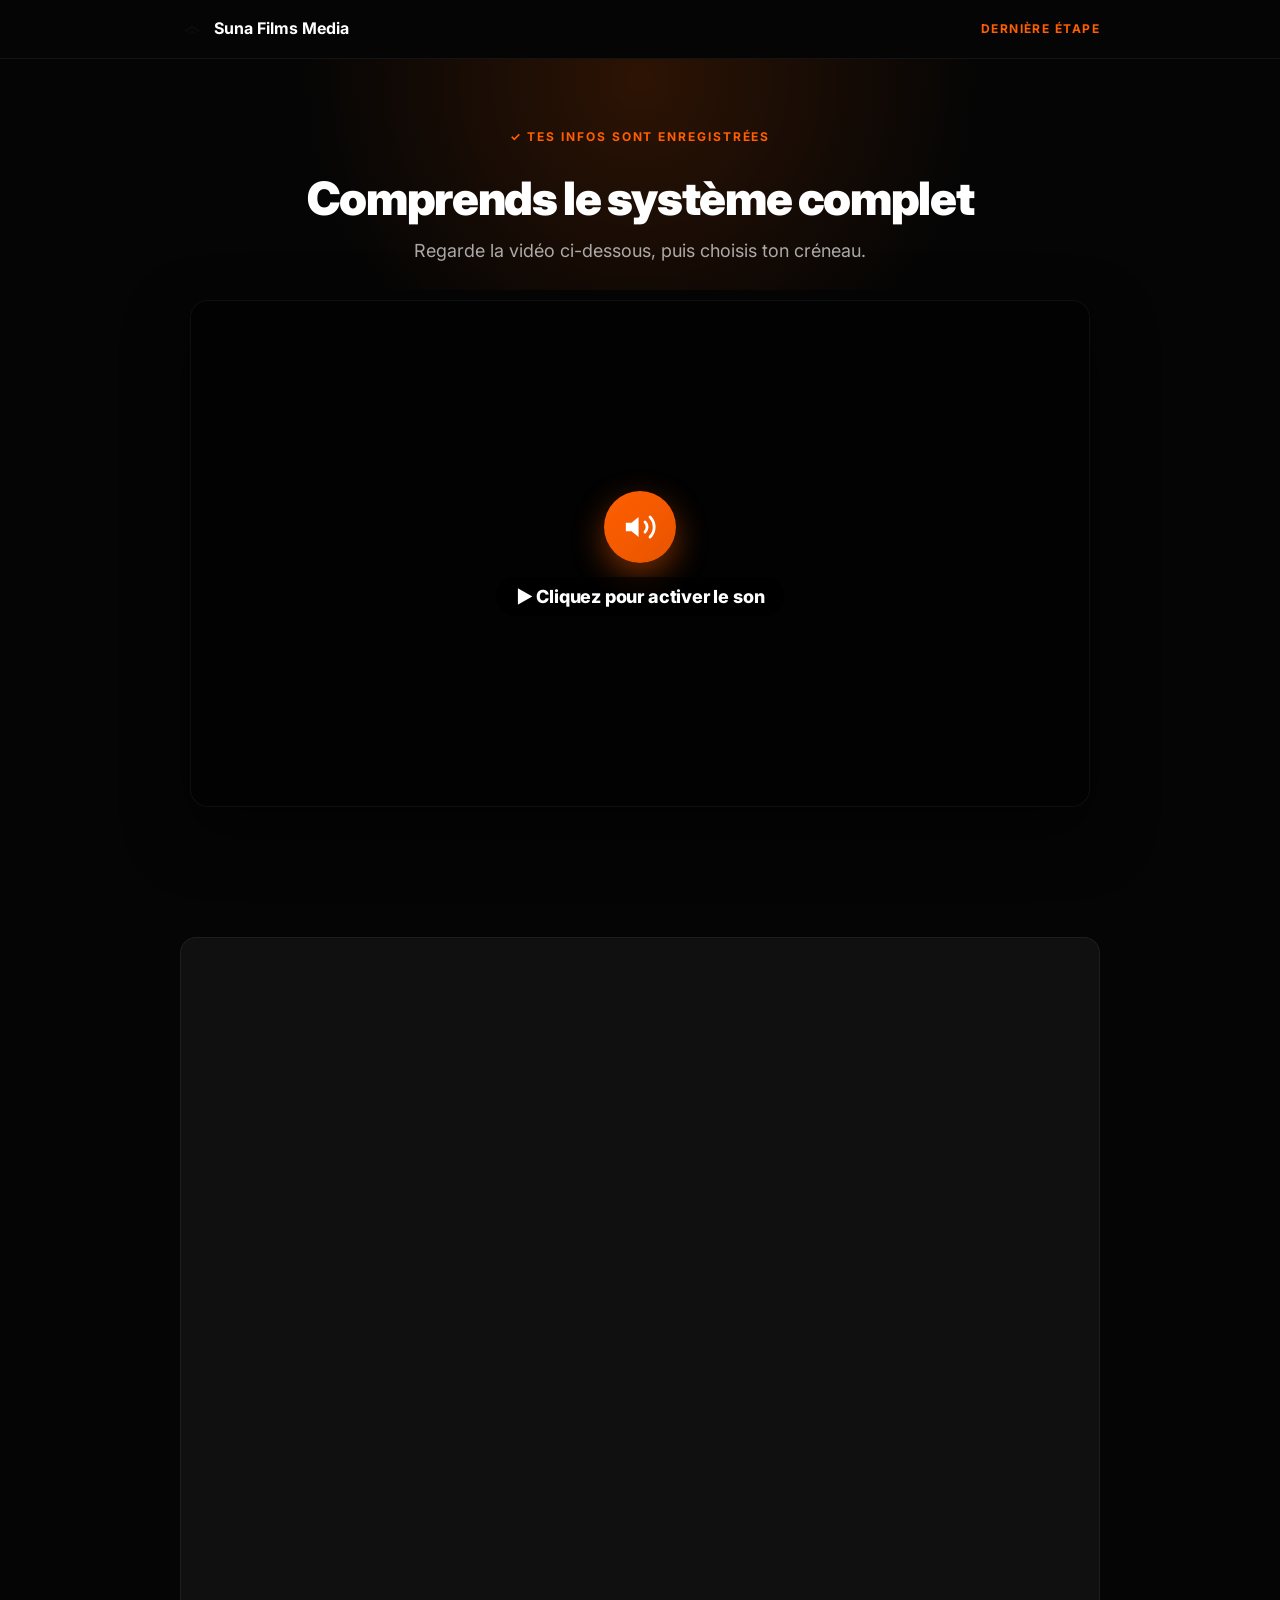
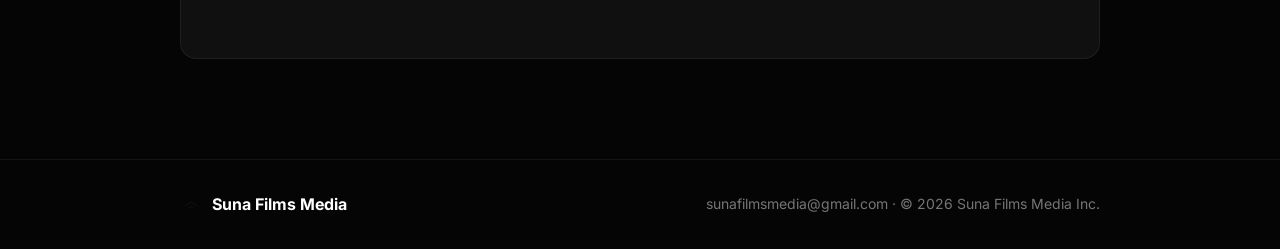
==== commit c7bc83ad: "/rdv: titre 'Comprends le systeme complet' Co-Authored-By: Claude Opus 4.8 (1M context) <noreply@ant" ====
--- a/rdv.html
+++ b/rdv.html
@@ -63,7 +63,7 @@
     <div class="lp-rvhero__glow" aria-hidden="true"></div>
     <div class="lp-container">
       <span class="lp-eyebrow">✓ Tes infos sont enregistrées</span>
-      <h1 class="lp-rvhero__title">Réserve ton appel stratégique gratuit</h1>
+      <h1 class="lp-rvhero__title">Comprends le système complet</h1>
       <p class="lp-rvhero__sub">
         Regarde la vidéo ci-dessous, puis choisis ton créneau.
       </p>
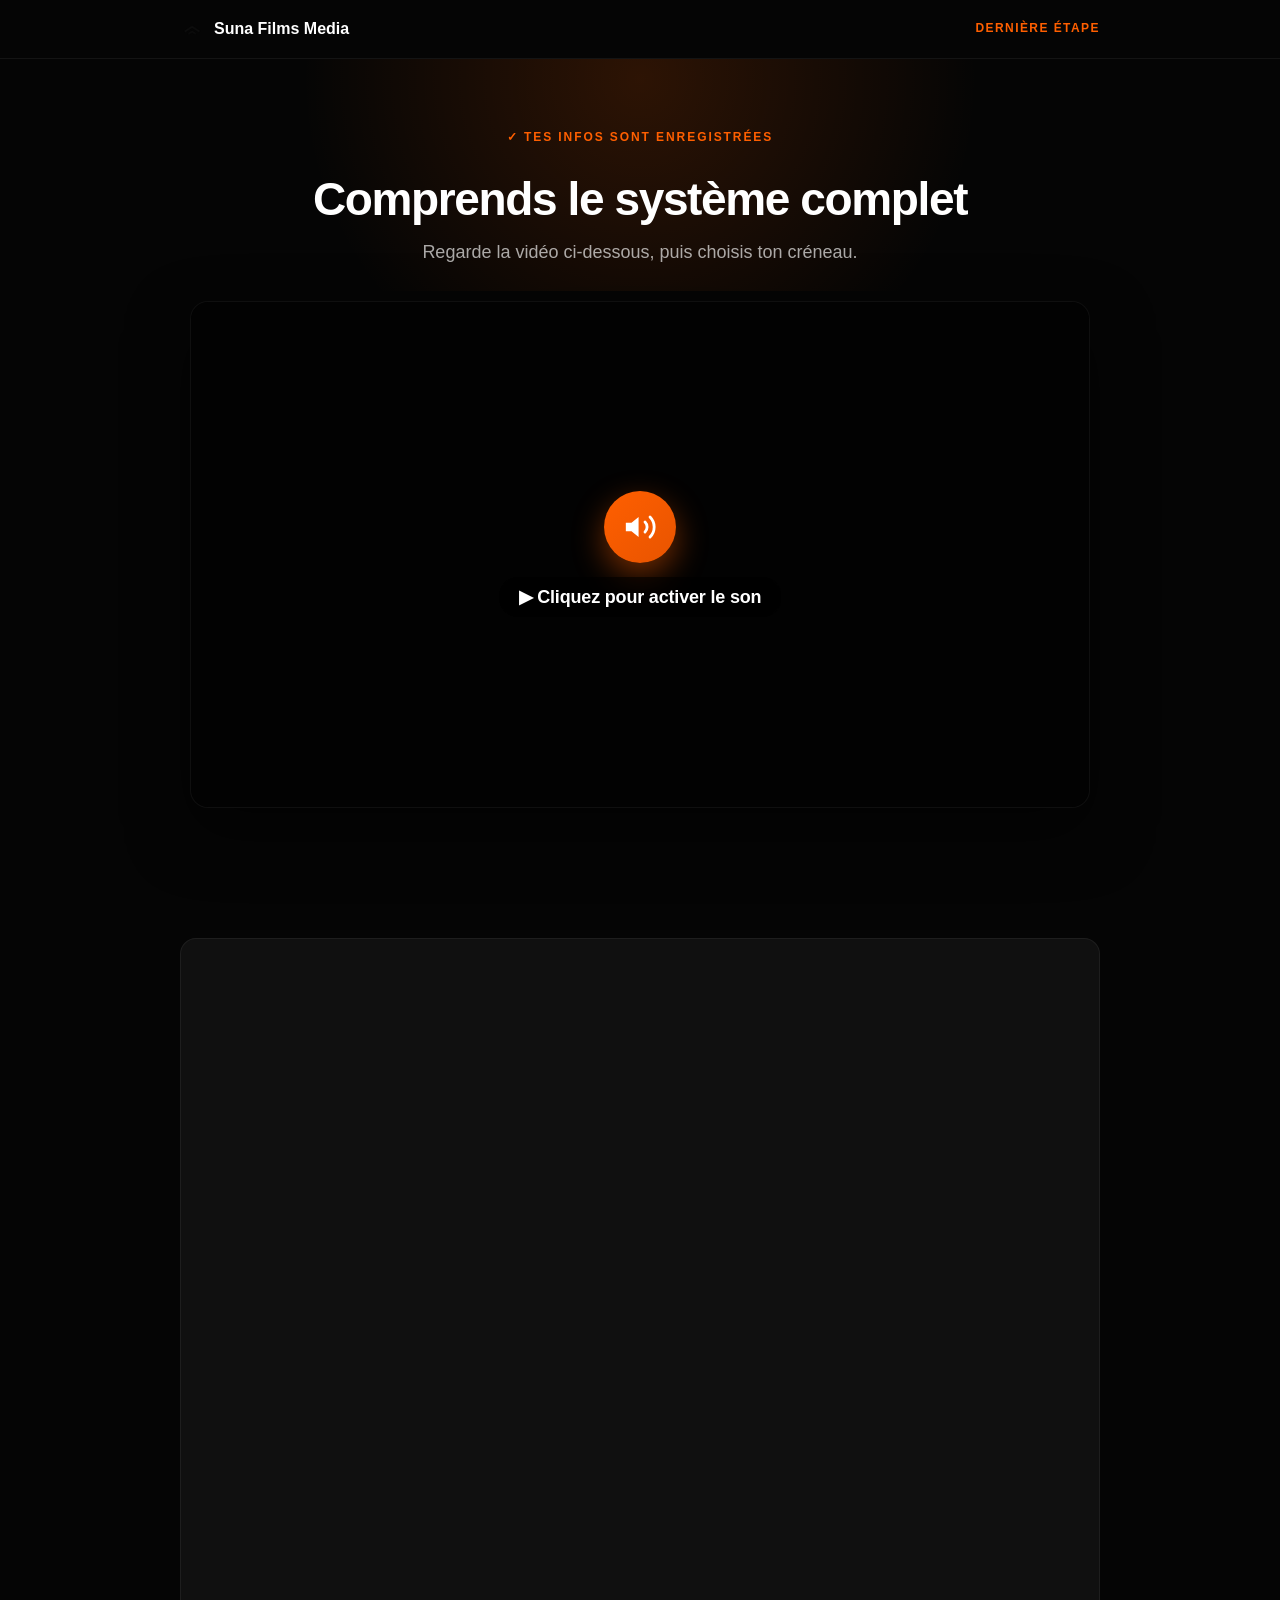
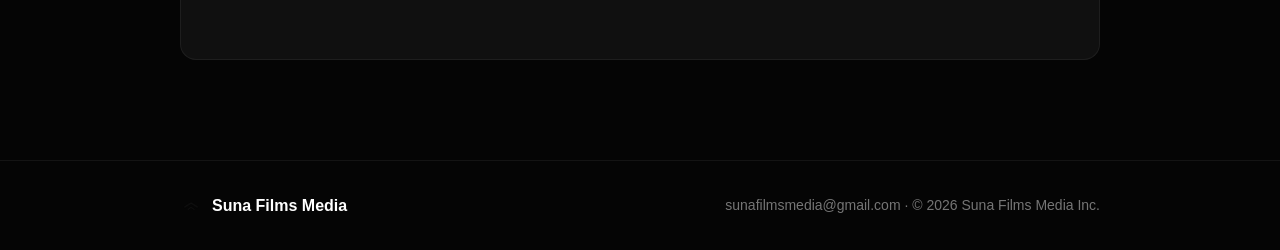
==== commit c0eeb6db: "Perf: self-host Inter (woff2 latin, preload) + CSS inline, supprime Google Fonts (render-blocking) C" ====
--- a/rdv.html
+++ b/rdv.html
@@ -6,16 +6,13 @@
   <title>Réserve ton appel — Suna Films Media</title>
   <meta name="description" content="Réserve ton appel stratégique gratuit de 30 minutes avec Suna Films Media." />
   <meta name="robots" content="noindex" />
-
-  <!-- Fonts -->
-  <link rel="preconnect" href="https://fonts.googleapis.com" />
-  <link rel="preconnect" href="https://fonts.gstatic.com" crossorigin />
-  <link href="https://fonts.googleapis.com/css2?family=Inter:wght@400;500;600;700;800;900&display=swap" rel="stylesheet" />
   <link rel="preconnect" href="https://api.leadconnectorhq.com" />
   <link rel="preconnect" href="https://link.msgsndr.com" />
   <link rel="preconnect" href="https://www.youtube.com" />
   <link rel="preconnect" href="https://i.ytimg.com" />
 
+  <link rel="preload" href="/assets/fonts/inter-900.woff2" as="font" type="font/woff2" crossorigin />
+  <link rel="preload" href="/assets/fonts/inter-400.woff2" as="font" type="font/woff2" crossorigin />
   <link rel="stylesheet" href="/style.css" />
 
   <!-- ===== Meta Pixel ===== -->
--- a/style.css
+++ b/style.css
@@ -1,3 +1,10 @@
+/* Inter self-hosté (subset latin) */
+@font-face{font-family:'Inter';font-style:normal;font-weight:400;font-display:swap;src:url('/assets/fonts/inter-400.woff2') format('woff2');unicode-range:U+0000-00FF, U+0131, U+0152-0153, U+02BB-02BC, U+02C6, U+02DA, U+02DC, U+0304, U+0308, U+0329, U+2000-206F, U+20AC, U+2122, U+2191, U+2193, U+2212, U+2215, U+FEFF, U+FFFD;}
+@font-face{font-family:'Inter';font-style:normal;font-weight:600;font-display:swap;src:url('/assets/fonts/inter-600.woff2') format('woff2');unicode-range:U+0000-00FF, U+0131, U+0152-0153, U+02BB-02BC, U+02C6, U+02DA, U+02DC, U+0304, U+0308, U+0329, U+2000-206F, U+20AC, U+2122, U+2191, U+2193, U+2212, U+2215, U+FEFF, U+FFFD;}
+@font-face{font-family:'Inter';font-style:normal;font-weight:700;font-display:swap;src:url('/assets/fonts/inter-700.woff2') format('woff2');unicode-range:U+0000-00FF, U+0131, U+0152-0153, U+02BB-02BC, U+02C6, U+02DA, U+02DC, U+0304, U+0308, U+0329, U+2000-206F, U+20AC, U+2122, U+2191, U+2193, U+2212, U+2215, U+FEFF, U+FFFD;}
+@font-face{font-family:'Inter';font-style:normal;font-weight:800;font-display:swap;src:url('/assets/fonts/inter-800.woff2') format('woff2');unicode-range:U+0000-00FF, U+0131, U+0152-0153, U+02BB-02BC, U+02C6, U+02DA, U+02DC, U+0304, U+0308, U+0329, U+2000-206F, U+20AC, U+2122, U+2191, U+2193, U+2212, U+2215, U+FEFF, U+FFFD;}
+@font-face{font-family:'Inter';font-style:normal;font-weight:900;font-display:swap;src:url('/assets/fonts/inter-900.woff2') format('woff2');unicode-range:U+0000-00FF, U+0131, U+0152-0153, U+02BB-02BC, U+02C6, U+02DA, U+02DC, U+0304, U+0308, U+0329, U+2000-206F, U+20AC, U+2122, U+2191, U+2193, U+2212, U+2215, U+FEFF, U+FFFD;}
+
 /* ============================================================= */
 /* SUNA FILMS MEDIA — Landing /ai                                 */
 /* ============================================================= */
@@ -321,13 +328,18 @@
   border: 0;
   padding: 0;
   cursor: pointer;
-  background-size: cover;
-  background-position: center;
   background-color: #000;
   display: flex;
   align-items: center;
   justify-content: center;
   -webkit-tap-highlight-color: transparent;
+}
+.lp-video-facade__poster {
+  position: absolute;
+  inset: 0;
+  width: 100%;
+  height: 100%;
+  object-fit: cover;
 }
 .lp-video-facade::after {
   content: "";
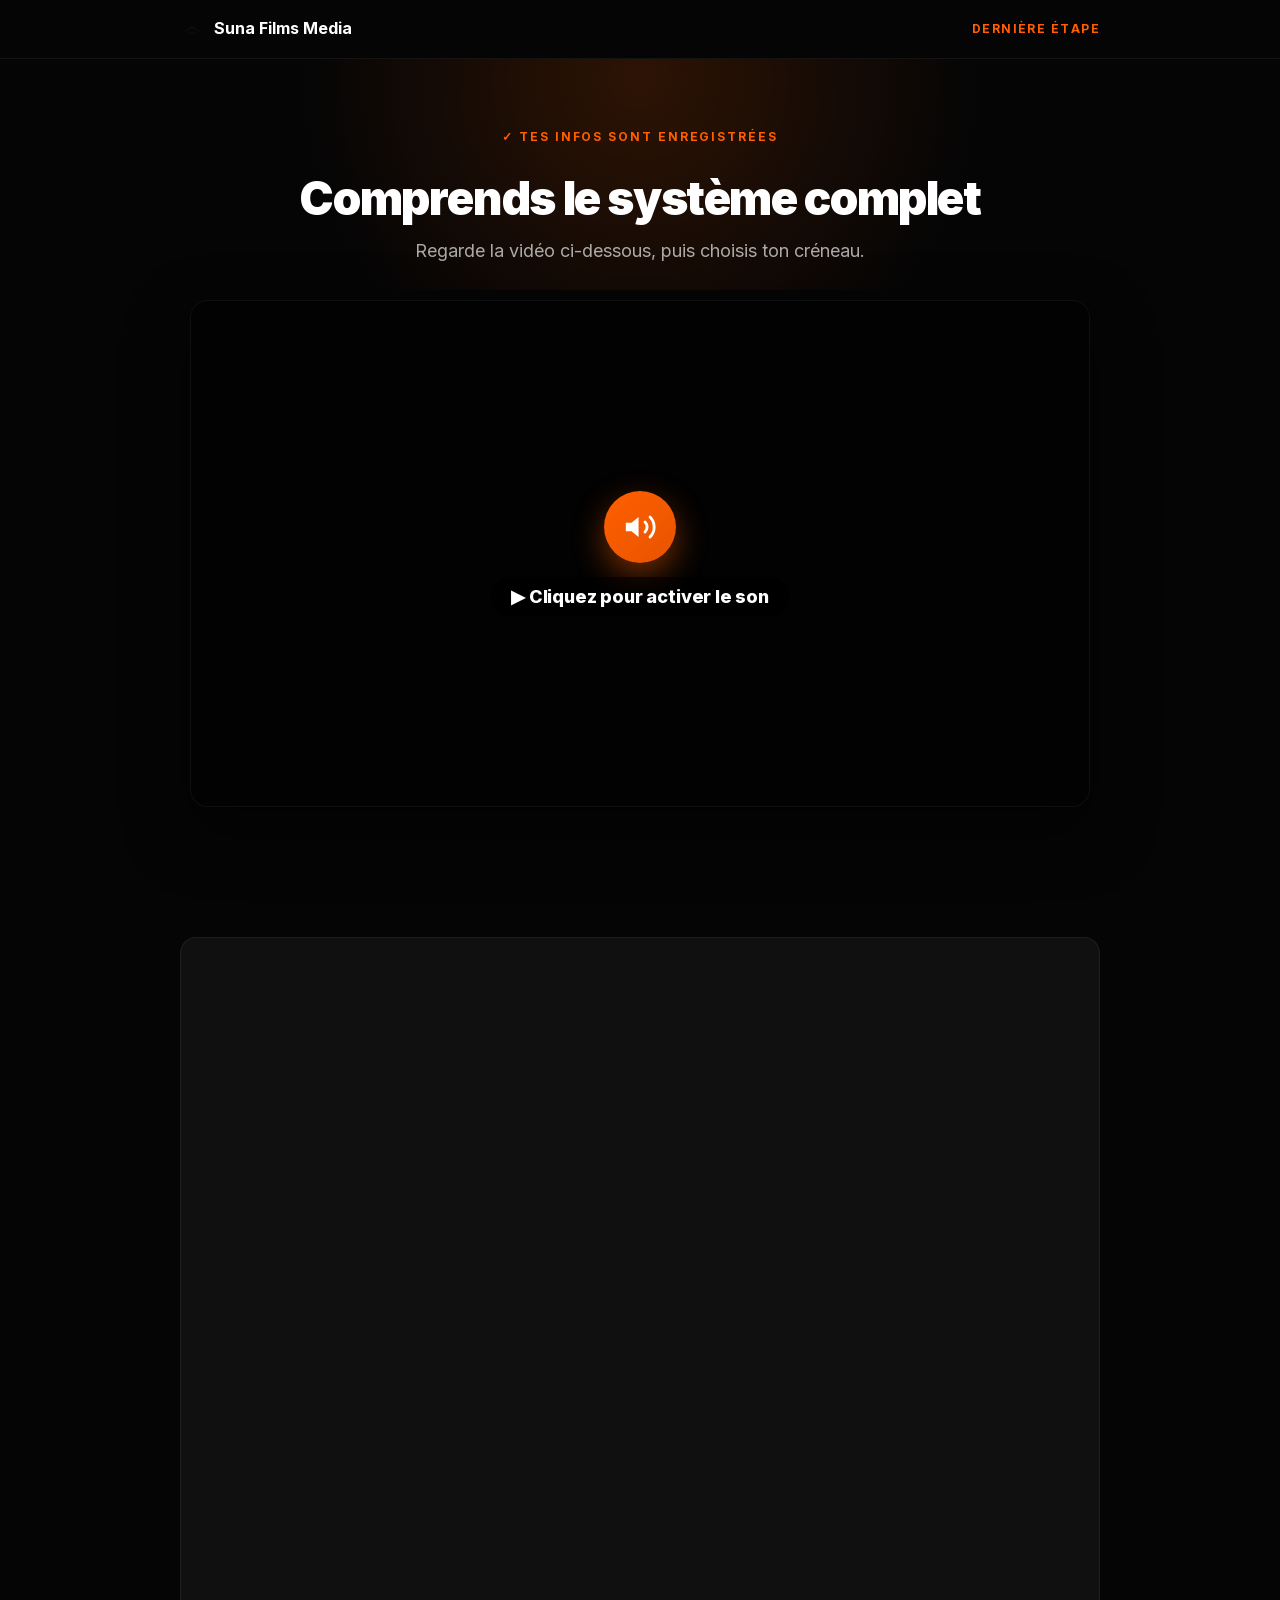
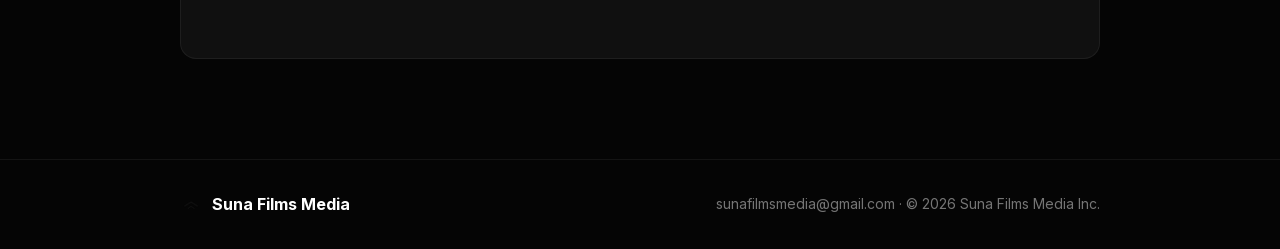
==== commit af6a6e47: "Perf: retire les 3 temoignages video YouTube + Microsoft Clarity (index + rdv) Co-Authored-By: Claud" ====
--- a/rdv.html
+++ b/rdv.html
@@ -31,16 +31,6 @@
   <noscript><img height="1" width="1" style="display:none"
     src="https://www.facebook.com/tr?id=889823396710916&ev=PageView&noscript=1" alt="" /></noscript>
   <!-- ===== /Meta Pixel ===== -->
-
-  <!-- ===== Microsoft Clarity ===== -->
-  <script type="text/javascript">
-    (function(c,l,a,r,i,t,y){
-        c[a]=c[a]||function(){(c[a].q=c[a].q||[]).push(arguments)};
-        t=l.createElement(r);t.async=1;t.src="https://www.clarity.ms/tag/"+i;
-        y=l.getElementsByTagName(r)[0];y.parentNode.insertBefore(t,y);
-    })(window, document, "clarity", "script", "xqmfwdo1jj");
-  </script>
-  <!-- ===== /Microsoft Clarity ===== -->
 </head>
 <body>
 
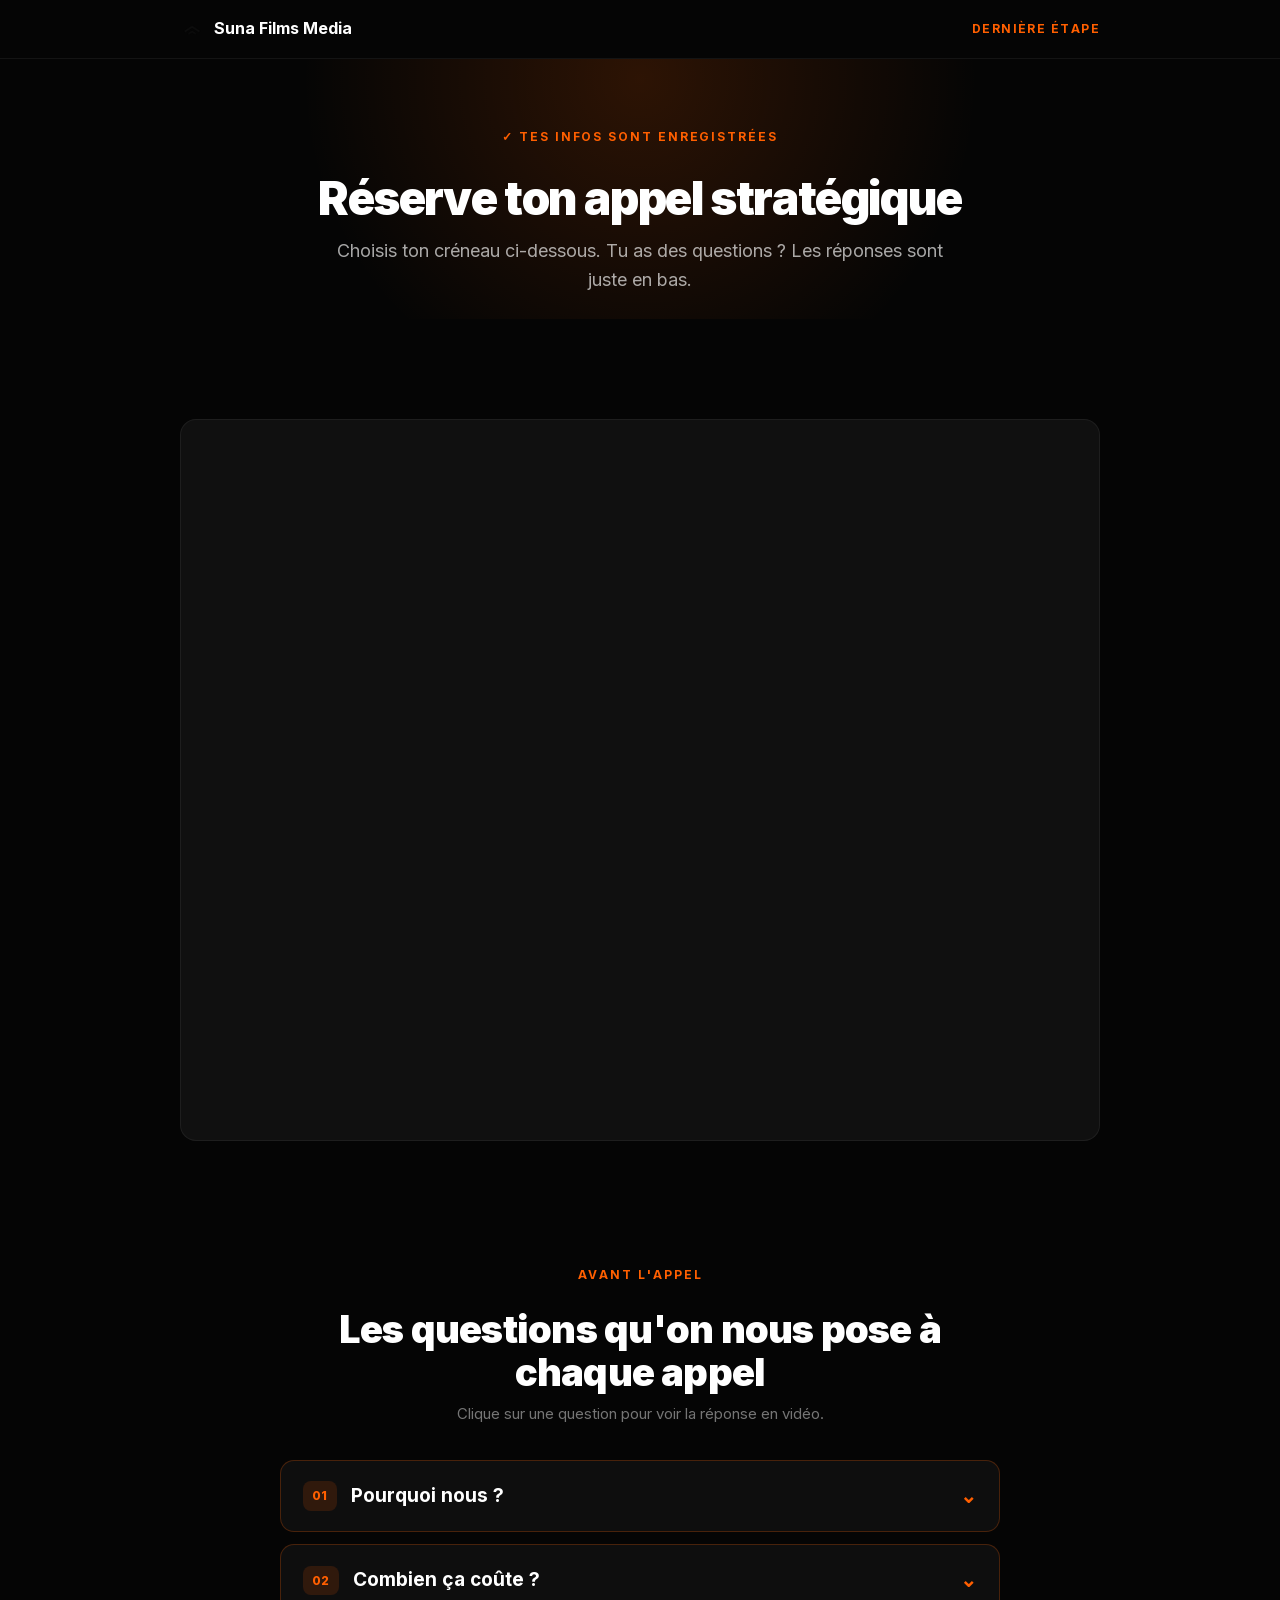
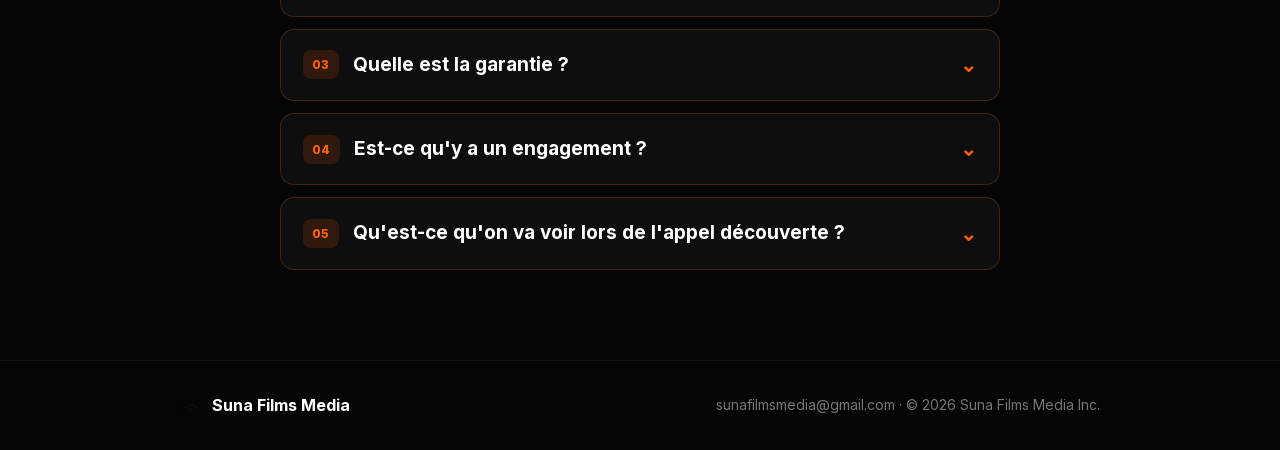
==== commit b284f180: "/rdv: hero + calendrier seulement + FAQ accordeon video (5 questions du site, chargement au clic) Co" ====
--- a/rdv.html
+++ b/rdv.html
@@ -4,7 +4,7 @@
   <meta charset="UTF-8" />
   <meta name="viewport" content="width=device-width, initial-scale=1.0" />
   <title>Réserve ton appel — Suna Films Media</title>
-  <meta name="description" content="Réserve ton appel stratégique gratuit de 30 minutes avec Suna Films Media." />
+  <meta name="description" content="Choisis ton créneau d'appel stratégique gratuit de 30 minutes avec Suna Films Media." />
   <meta name="robots" content="noindex" />
   <link rel="preconnect" href="https://api.leadconnectorhq.com" />
   <link rel="preconnect" href="https://link.msgsndr.com" />
@@ -14,6 +14,50 @@
   <link rel="preload" href="/assets/fonts/inter-900.woff2" as="font" type="font/woff2" crossorigin />
   <link rel="preload" href="/assets/fonts/inter-400.woff2" as="font" type="font/woff2" crossorigin />
   <link rel="stylesheet" href="/style.css" />
+
+  <style>
+    /* ===== FAQ (accordéon vidéo) ===== */
+    .rv-faq { padding: 20px 0 90px; }
+    .rv-faq__head { text-align: center; max-width: 640px; margin: 0 auto 34px; }
+    .rv-faq__title {
+      font-size: clamp(26px, 4vw, 38px); font-weight: 900;
+      letter-spacing: -0.02em; color: #fff; margin: 6px 0 10px; line-height: 1.12;
+    }
+    .rv-faq__sub { font-size: 15px; color: var(--text-dim); line-height: 1.5; }
+    .rv-faq__list { max-width: 720px; margin: 0 auto; display: flex; flex-direction: column; gap: 12px; }
+    .rv-faq__item {
+      background: rgba(255,255,255,0.04);
+      border: 1px solid rgba(255,95,0,0.24);
+      border-radius: 14px; overflow: hidden;
+    }
+    .rv-faq__item[open] { border-color: rgba(255,95,0,0.5); }
+    .rv-faq__q {
+      list-style: none; cursor: pointer;
+      display: flex; align-items: center; gap: 14px;
+      padding: 20px 22px;
+      font-size: clamp(16px, 2.2vw, 19px); font-weight: 700; color: #fff;
+      transition: background 0.2s;
+    }
+    .rv-faq__q::-webkit-details-marker { display: none; }
+    .rv-faq__q:hover { background: rgba(255,255,255,0.03); }
+    .rv-faq__num {
+      flex: 0 0 auto; font-size: 12px; font-weight: 800; letter-spacing: 0.04em;
+      color: var(--brand); background: rgba(255,95,0,0.14);
+      border-radius: 8px; padding: 5px 9px; min-width: 34px; text-align: center;
+    }
+    .rv-faq__qtext { flex: 1; }
+    .rv-faq__chev {
+      flex: 0 0 auto; color: var(--brand); font-size: 20px; line-height: 1;
+      transition: transform 0.25s; transform: rotate(0deg);
+    }
+    .rv-faq__item[open] .rv-faq__chev { transform: rotate(180deg); }
+    .rv-faq__body { padding: 0 22px 22px; }
+    .rv-faq__video {
+      width: 100%; aspect-ratio: 16 / 9; border-radius: 12px; overflow: hidden;
+      background: #0a0a0a; border: 1px solid rgba(255,255,255,0.08);
+    }
+    .rv-faq__video iframe { width: 100%; height: 100%; border: none; display: block; }
+  </style>
 
   <!-- ===== Meta Pixel ===== -->
   <script>
@@ -50,37 +94,10 @@
     <div class="lp-rvhero__glow" aria-hidden="true"></div>
     <div class="lp-container">
       <span class="lp-eyebrow">✓ Tes infos sont enregistrées</span>
-      <h1 class="lp-rvhero__title">Comprends le système complet</h1>
+      <h1 class="lp-rvhero__title">Réserve ton appel stratégique</h1>
       <p class="lp-rvhero__sub">
-        Regarde la vidéo ci-dessous, puis choisis ton créneau.
+        Choisis ton créneau ci-dessous. Tu as des questions&nbsp;? Les réponses sont juste en bas.
       </p>
-    </div>
-  </section>
-
-  <!-- VIDÉO (autoplay) -->
-  <section class="lp-rvvideo">
-    <div class="lp-container">
-      <div class="lp-hero__video">
-        <iframe
-          id="vslPlayer"
-          src="https://www.youtube.com/embed/yNBzXR0RrMQ?autoplay=1&mute=1&rel=0&modestbranding=1&playsinline=1&controls=1&enablejsapi=1"
-          title="Vidéo Suna Films Media"
-          frameborder="0"
-          allow="accelerometer; autoplay; clipboard-write; encrypted-media; gyroscope; picture-in-picture"
-          loading="eager"
-          allowfullscreen>
-        </iframe>
-        <button type="button" class="lp-video-unmute" id="unmuteBtn" aria-label="Activer le son de la vidéo">
-          <span class="lp-video-unmute__icon" aria-hidden="true">
-            <svg viewBox="0 0 24 24" fill="none" stroke="currentColor" stroke-width="2" stroke-linecap="round" stroke-linejoin="round">
-              <polygon points="11 5 6 9 2 9 2 15 6 15 11 19 11 5" fill="currentColor" stroke="none"></polygon>
-              <path d="M15.54 8.46a5 5 0 0 1 0 7.07"></path>
-              <path d="M19.07 4.93a10 10 0 0 1 0 14.14"></path>
-            </svg>
-          </span>
-          <span class="lp-video-unmute__label">▶ Cliquez pour activer le son</span>
-        </button>
-      </div>
     </div>
   </section>
 
@@ -100,6 +117,91 @@
       </div>
     </div>
   </section>
+
+  <!-- FAQ (accordéon vidéo) -->
+  <section class="rv-faq" id="faq">
+    <div class="lp-container">
+      <div class="rv-faq__head">
+        <span class="lp-eyebrow">Avant l'appel</span>
+        <h2 class="rv-faq__title">Les questions qu'on nous pose à chaque appel</h2>
+        <p class="rv-faq__sub">Clique sur une question pour voir la réponse en vidéo.</p>
+      </div>
+
+      <div class="rv-faq__list">
+        <details class="rv-faq__item">
+          <summary class="rv-faq__q">
+            <span class="rv-faq__num">01</span>
+            <span class="rv-faq__qtext">Pourquoi nous&nbsp;?</span>
+            <span class="rv-faq__chev" aria-hidden="true">⌄</span>
+          </summary>
+          <div class="rv-faq__body">
+            <div class="rv-faq__video" data-video="Ibtb_6sLFys"></div>
+          </div>
+        </details>
+
+        <details class="rv-faq__item">
+          <summary class="rv-faq__q">
+            <span class="rv-faq__num">02</span>
+            <span class="rv-faq__qtext">Combien ça coûte&nbsp;?</span>
+            <span class="rv-faq__chev" aria-hidden="true">⌄</span>
+          </summary>
+          <div class="rv-faq__body">
+            <div class="rv-faq__video" data-video="RmrQ3wK4wFE"></div>
+          </div>
+        </details>
+
+        <details class="rv-faq__item">
+          <summary class="rv-faq__q">
+            <span class="rv-faq__num">03</span>
+            <span class="rv-faq__qtext">Quelle est la garantie&nbsp;?</span>
+            <span class="rv-faq__chev" aria-hidden="true">⌄</span>
+          </summary>
+          <div class="rv-faq__body">
+            <div class="rv-faq__video" data-video="n9MLgRDjHx0"></div>
+          </div>
+        </details>
+
+        <details class="rv-faq__item">
+          <summary class="rv-faq__q">
+            <span class="rv-faq__num">04</span>
+            <span class="rv-faq__qtext">Est-ce qu'y a un engagement&nbsp;?</span>
+            <span class="rv-faq__chev" aria-hidden="true">⌄</span>
+          </summary>
+          <div class="rv-faq__body">
+            <div class="rv-faq__video" data-video="citzsHAB2LY"></div>
+          </div>
+        </details>
+
+        <details class="rv-faq__item">
+          <summary class="rv-faq__q">
+            <span class="rv-faq__num">05</span>
+            <span class="rv-faq__qtext">Qu'est-ce qu'on va voir lors de l'appel découverte&nbsp;?</span>
+            <span class="rv-faq__chev" aria-hidden="true">⌄</span>
+          </summary>
+          <div class="rv-faq__body">
+            <div class="rv-faq__video" data-video="Aot3s447dFA"></div>
+          </div>
+        </details>
+      </div>
+    </div>
+  </section>
+
+  <!-- FOOTER -->
+  <footer class="lp-footer">
+    <div class="lp-container lp-footer__inner">
+      <a href="/" class="lp-footer__brand">
+        <img src="/assets/images/sfm-logo.png" alt="" style="height:22px;" />
+        Suna Films Media
+      </a>
+      <div class="lp-footer__meta">
+        <a href="mailto:sunafilmsmedia@gmail.com">sunafilmsmedia@gmail.com</a>
+        · <span>© 2026 Suna Films Media Inc.</span>
+      </div>
+    </div>
+  </footer>
+
+  <!-- Script d'embed GoHighLevel (resize auto) -->
+  <script src="https://link.msgsndr.com/js/form_embed.js"></script>
 
   <!-- Pré-remplit le widget GHL avec les infos de la page principale -->
   <script>
@@ -124,23 +226,6 @@
     })();
   </script>
 
-  <!-- FOOTER -->
-  <footer class="lp-footer">
-    <div class="lp-container lp-footer__inner">
-      <a href="/" class="lp-footer__brand">
-        <img src="/assets/images/sfm-logo.png" alt="" style="height:22px;" />
-        Suna Films Media
-      </a>
-      <div class="lp-footer__meta">
-        <a href="mailto:sunafilmsmedia@gmail.com">sunafilmsmedia@gmail.com</a>
-        · <span>© 2026 Suna Films Media Inc.</span>
-      </div>
-    </div>
-  </footer>
-
-  <!-- Script d'embed GoHighLevel (resize auto) -->
-  <script src="https://link.msgsndr.com/js/form_embed.js"></script>
-
   <!-- RDV confirmé → pixel Schedule -->
   <script>
     (function () {
@@ -155,35 +240,29 @@
         if (/appointment.?booked|booking.?(success|complete|confirmed)|schedul|slotbooked/i.test(raw)) {
           fired = true;
           if (typeof fbq !== 'undefined') fbq('track', 'Schedule');
-          if (typeof clarity !== 'undefined') { try { clarity('event', 'booking_scheduled'); } catch (x) {} }
         }
       });
     })();
   </script>
 
-  <!-- VSL autoplay muet → bouton pour activer le son -->
+  <!-- FAQ : charge la vidéo YouTube seulement à l'ouverture (léger) -->
   <script>
     (function () {
-      var btn = document.getElementById('unmuteBtn');
-      var iframe = document.getElementById('vslPlayer');
-      if (!btn || !iframe) return;
-      var player = null;
-      var tag = document.createElement('script');
-      tag.src = 'https://www.youtube.com/iframe_api';
-      document.head.appendChild(tag);
-      window.onYouTubeIframeAPIReady = function () {
-        try { player = new YT.Player('vslPlayer'); } catch (e) {}
-      };
-      btn.addEventListener('click', function () {
-        var done = false;
-        if (player && typeof player.unMute === 'function') {
-          try { player.unMute(); player.setVolume(100); player.playVideo(); done = true; } catch (e) {}
-        }
-        if (!done) {
-          iframe.src = 'https://www.youtube.com/embed/yNBzXR0RrMQ?autoplay=1&mute=0&rel=0&modestbranding=1&playsinline=1&controls=1&enablejsapi=1';
-        }
-        btn.classList.add('is-hidden');
-        if (typeof fbq !== 'undefined') fbq('trackCustom', 'VideoUnmute');
+      document.querySelectorAll('.rv-faq__item').forEach(function (item) {
+        item.addEventListener('toggle', function () {
+          if (!item.open) return;
+          var holder = item.querySelector('.rv-faq__video');
+          if (!holder || holder.dataset.loaded) return;
+          var id = holder.getAttribute('data-video');
+          var f = document.createElement('iframe');
+          f.src = 'https://www.youtube.com/embed/' + id + '?rel=0&modestbranding=1&playsinline=1';
+          f.title = 'Réponse en vidéo';
+          f.loading = 'lazy';
+          f.allow = 'accelerometer; autoplay; clipboard-write; encrypted-media; gyroscope; picture-in-picture';
+          f.allowFullscreen = true;
+          holder.appendChild(f);
+          holder.dataset.loaded = '1';
+        });
       });
     })();
   </script>
